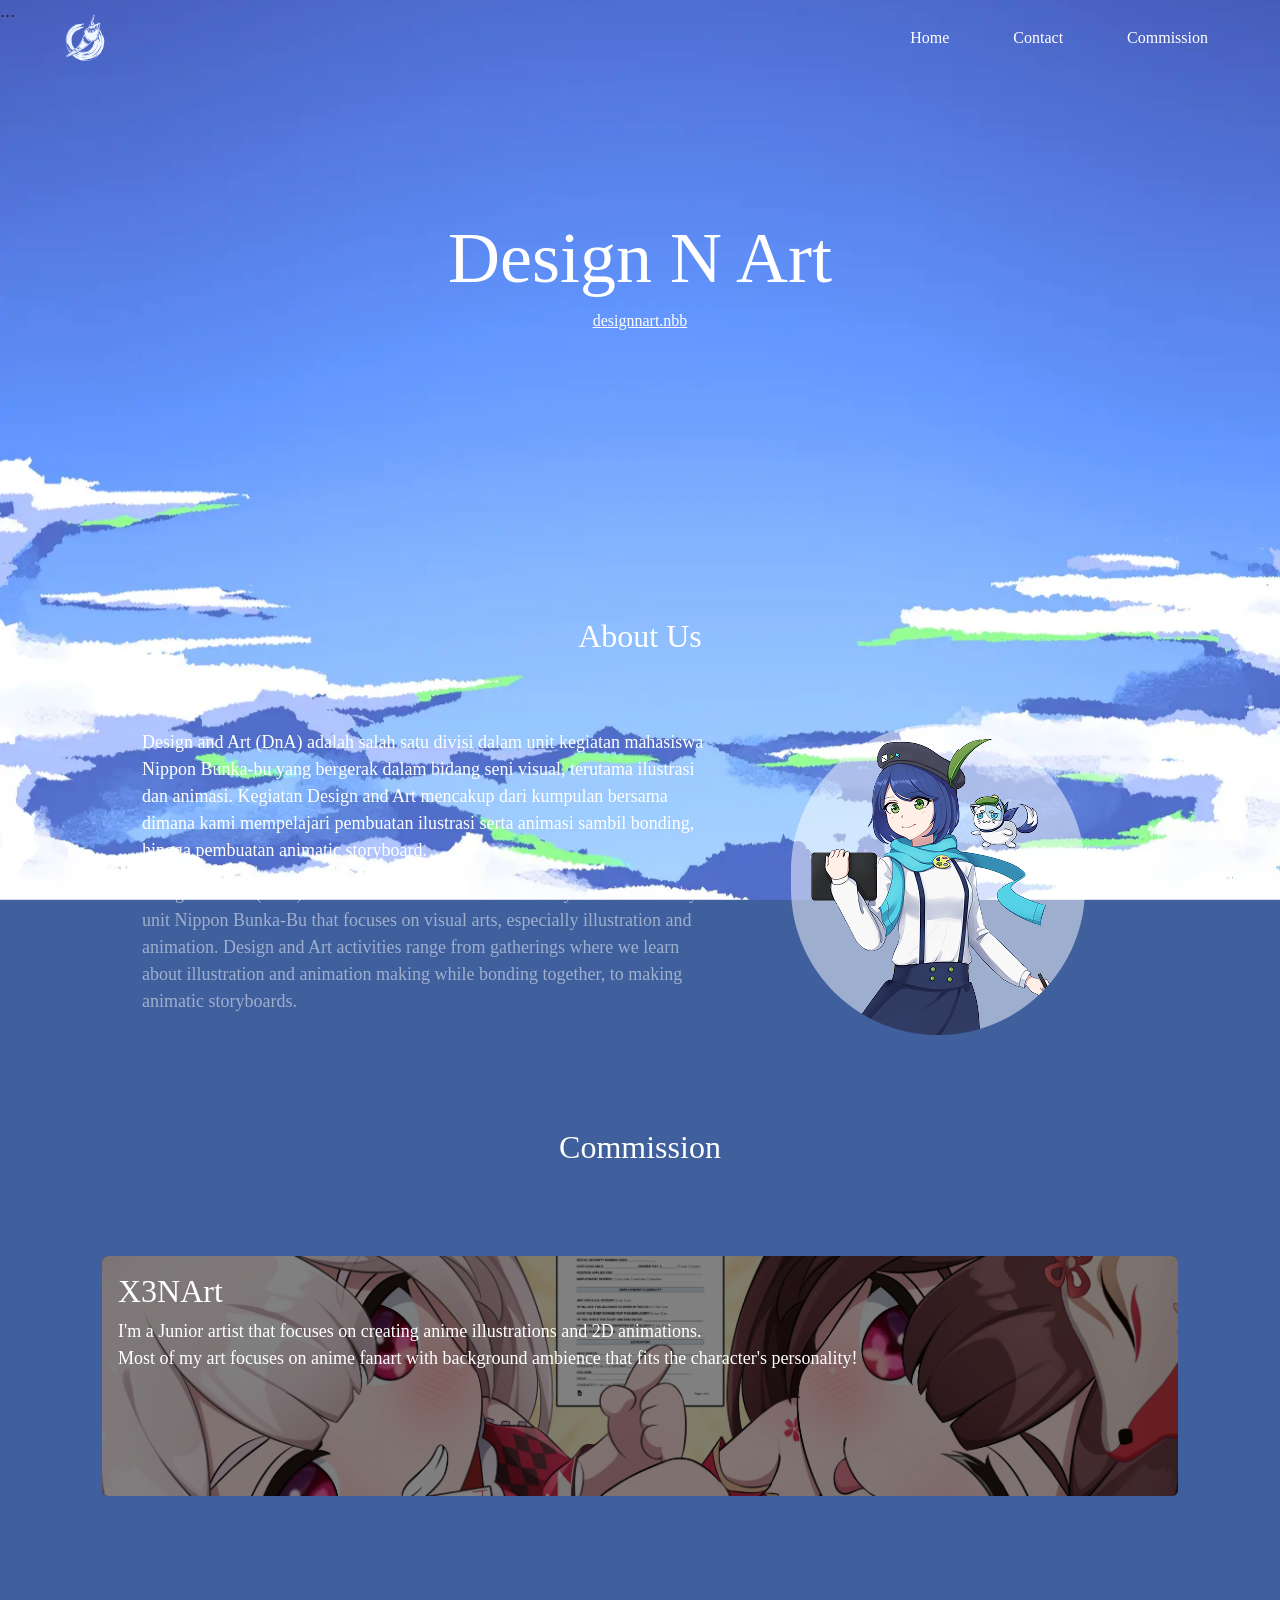
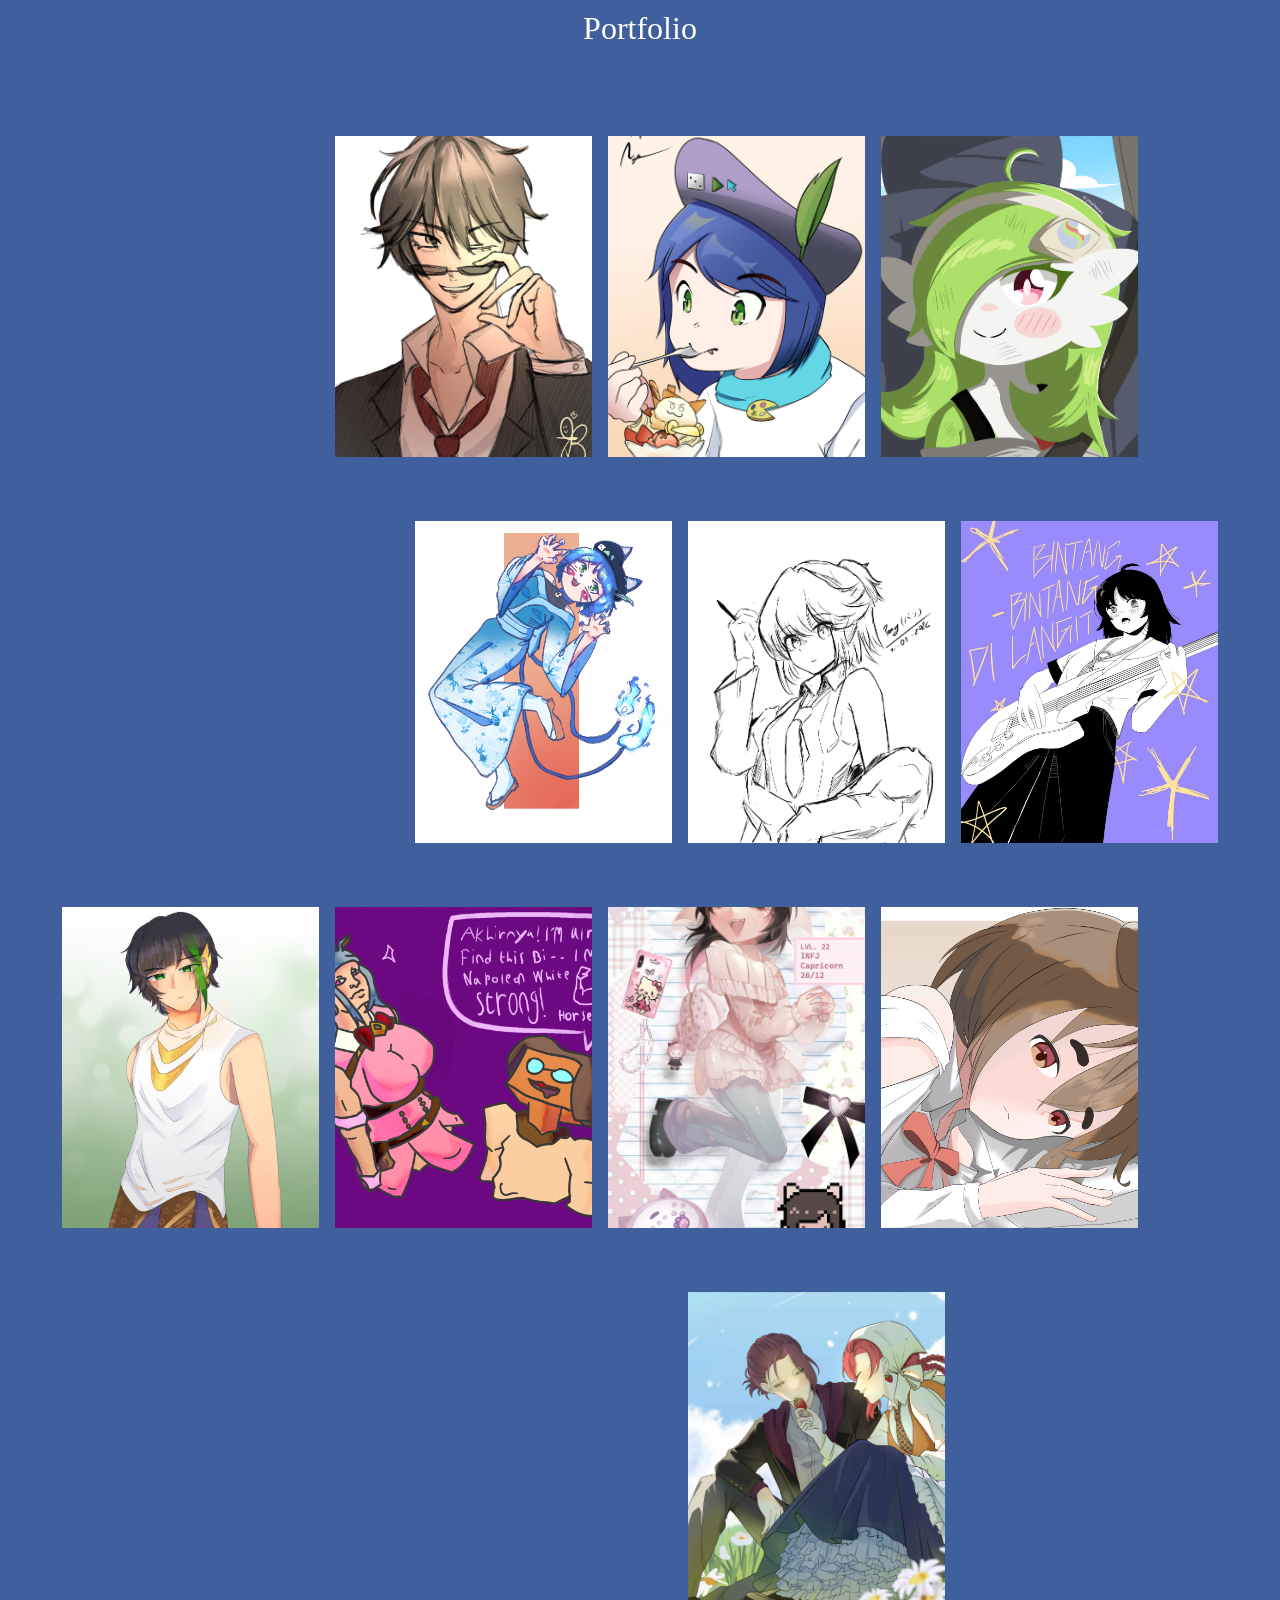
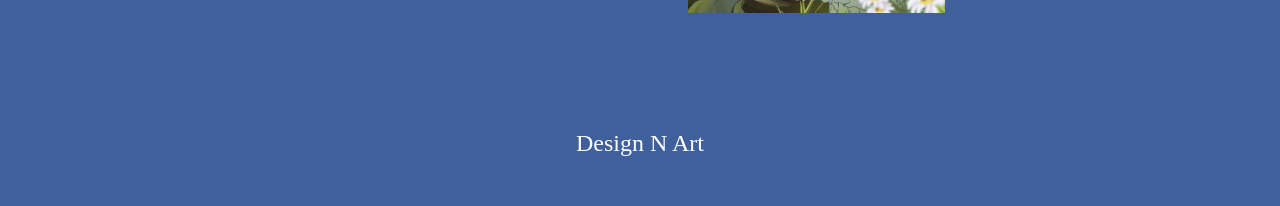
==== index.html @ 2a9bda36 "Update portfolio image from JPG to PNG format" ====
<!doctype html>
<html lang="en">
  <head>
    <meta charset="UTF-8" />
    <meta name="viewport" content="width=device-width, initial-scale=1.0" />
    <title>Design N Art | Home</title>

    <link rel="preconnect" href="https://fonts.googleapis.com" />
    <link rel="preconnect" href="https://fonts.gstatic.com" crossorigin />

    <link
      href="https://cdn.jsdelivr.net/npm/bootstrap@5.3.8/dist/css/bootstrap.min.css"
      rel="stylesheet"
      integrity="sha384-sRIl4kxILFvY47J16cr9ZwB07vP4J8+LH7qKQnuqkuIAvNWLzeN8tE5YBujZqJLB"
      crossorigin="anonymous"
    />

    <link rel="stylesheet" href="assets/css/style.css" />

    <link
      href="https://fonts.googleapis.com/css2?family=Schoolbell&display=swap"
      rel="stylesheet"
    />
  </head>

<body>
  <div class="bg-layer" aria-hidden="true">
    <div class="bg-dim"></div>
  </div>

  <div id="site-navbar"></div>
  ...

    <header class="page-hero page-hero-home">
      <h1 class="page-title-xl">Design N Art</h1>
      <a class="instagram-link" href="https://www.instagram.com/designnart.nbb/">designnart.nbb</a>
    </header>

    <main>
      
      <section class="container about-wrap my-5">
        <h2 class="section-title mb-4">About Us</h2>
        <div class="row align-items-center g-4 mx-1 mx-md-5">
          <div class="col-12 col-md-7 text-start body-text">
            <p class="text-white">
              Design and Art (DnA) adalah salah satu divisi dalam unit kegiatan
              mahasiswa Nippon Bunka-bu yang bergerak dalam bidang seni visual,
              terutama ilustrasi dan animasi. Kegiatan Design and Art mencakup
              dari kumpulan bersama dimana kami mempelajari pembuatan ilustrasi
              serta animasi sambil bonding, hingga pembuatan animatic storyboard.
            </p>
            <p class="text-white-50">
              Design and Art (DnA) is a division from Telkom University's student
              activity unit Nippon Bunka-Bu that focuses on visual arts,
              especially illustration and animation. Design and Art activities
              range from gatherings where we learn about illustration and
              animation making while bonding together, to making animatic
              storyboards.
            </p>
          </div>
          <div class="col-12 col-md-5 text-center">
            <img src="assets/images/eca_aboutus.png" class="img-fluid" alt="DnA Nippon Bunka-bu official illustration mascot" />
          </div>
        </div>
      </section>

      <section class="container my-5">
        <h2 class="section-title mb-4">Commission</h2>
          <main class="container card-stack">
            <a href="pages/commission1.html" class="text-decoration-none d-block w-100">
              <div class="card text-bg-dark border-0 overflow-hidden">
                <img
                  src="assets/images/X3Nart.webp"
                  class="card-img"
                  style="height: 240px; object-fit: cover; filter: brightness(50%);"
                  alt="Anime illustration portfolio header by X3NArt"
                />
                <div class="card-img-overlay">
                  <h2 class="card-title text-white">X3NArt</h2>
                  <p class="card-text text-white body-text max-w-text">
                    I'm a Junior artist that focuses on creating anime illustrations and 2D animations.<br />
                    Most of my art focuses on anime fanart with background ambience that fits the character's personality!
                  </p>
                </div>
              </div>
            </a>
          </main>
      </section>

      <section class="my-5">
        <h2 class="section-title mb-4">Portfolio</h2>

<!-- uncomment this if you want to add video portfolio -->
      <!-- <h3 class="text-center">Motion Comic</h3>
      <div class="col text-center">
        <video class="mb-4 portfolio-video" controls autoplay muted loop playsinline>
          <source src="/assets/images/video.mp4" type="video/mp4">
        </video>
      </div>

      <h3 class="text-center">Art Portfolio</h3> -->

        <div class="container text-center mb-4">
          <div class="row row-cols-2 row-cols-md-4 g-3 shift-left portfolio-row-pad">
            <div class="col"><div class="portfolio-img" style="--img1: url('/assets/images/drawing1.png'); --img2: url('/assets/images/clickhere.webp');"></div></div>
            <div class="col"><div class="portfolio-img" style="--img1: url('/assets/images/drawing2.png'); --img2: url('/assets/images/clickhere.webp');"></div></div>
            <div class="col"><div class="portfolio-img" style="--img1: url('/assets/images/drawing3.png'); --img2: url('/assets/images/clickhere.webp');"></div></div>
            <div class="col"><div class="portfolio-img" style="--img1: url('/assets/images/drawing4.png'); --img2: url('/assets/images/clickhere.webp');"></div></div>
          </div>
        </div>

        <div class="container text-center mb-4">
          <div class="row row-cols-2 row-cols-md-4 g-3 shift-right portfolio-row-pad">
            <div class="col"><div class="portfolio-img" style="--img1: url('/assets/images/drawing5.png'); --img2: url('/assets/images/clickhere.webp');"></div></div>
            <div class="col"><div class="portfolio-img" style="--img1: url('/assets/images/drawing6.png'); --img2: url('/assets/images/clickhere.webp');"></div></div>
            <div class="col"><div class="portfolio-img" style="--img1: url('/assets/images/drawing7.png'); --img2: url('/assets/images/clickhere.webp');"></div></div>
            <div class="col"><div class="portfolio-img" style="--img1: url('/assets/images/drawing8.jpg'); --img2: url('/assets/images/clickhere.webp');"></div></div>
          </div>
        </div>

        <div class="container text-center mb-4">
          <div class="row row-cols-2 row-cols-md-4 g-3 shift-left portfolio-row-pad">
            <div class="col"><div class="portfolio-img" style="--img1: url('/assets/images/drawing9.jpg'); --img2: url('/assets/images/clickhere.webp');"></div></div>
            <div class="col"><div class="portfolio-img" style="--img1: url('/assets/images/drawing10.png'); --img2: url('/assets/images/clickhere.webp');"></div></div>
            <div class="col"><div class="portfolio-img" style="--img1: url('/assets/images/drawing11.png'); --img2: url('/assets/images/clickhere.webp');"></div></div>
            <div class="col"><div class="portfolio-img" style="--img1: url('/assets/images/drawing12.png'); --img2: url('/assets/images/clickhere.webp');"></div></div>
          </div>
        </div>

        <div class="container text-center mb-4">
          <div class="row row-cols-2 row-cols-md-4 g-3 shift-right portfolio-row-pad">
            <div class="col"><div class="portfolio-img" style="--img1: url('/assets/images/drawing13.png'); --img2: url('/assets/images/clickhere.webp');"></div></div>
            <div class="col"><div class="portfolio-img" style="--img1: url('/assets/images/drawing14.png'); --img2: url('/assets/images/clickhere.webp');"></div></div>
            <div class="col"><div class="portfolio-img" style="--img1: url('/assets/images/drawing15.jpg'); --img2: url('/assets/images/clickhere.webp');"></div></div>
            <div class="col"><div class="portfolio-img" style="--img1: url('/assets/images/drawing16.png'); --img2: url('/assets/images/clickhere.webp');"></div></div>
          </div>
        </div>
      </section>

<!-- uncomment this if you want to add more portfolio images -->
        <!-- <div class="container text-center mb-4">
          <div class="row row-cols-2 row-cols-md-4 g-3 shift-left portfolio-row-pad">
            <div class="col"><div class="portfolio-img" style="--img1: url('/assets/images/drawing17.png'); --img2: url('/assets/images/clickhere.webp');"></div></div>
            <div class="col"><div class="portfolio-img" style="--img1: url('/assets/images/drawing18.png'); --img2: url('/assets/images/clickhere.webp');"></div></div>
            <div class="col"><div class="portfolio-img" style="--img1: url('/assets/images/drawing19.png'); --img2: url('/assets/images/clickhere.webp');"></div></div>
            <div class="col"><div class="portfolio-img" style="--img1: url('/assets/images/drawing20.png'); --img2: url('/assets/images/clickhere.webp');"></div></div>
          </div>
        </div> -->
      
    </main>

    <footer class="py-5">
      <h4 class="text-center m-0">Design N Art</h4>
    </footer>

    <div id="lightbox" class="lightbox" role="dialog" aria-hidden="true">
      <img id="lightbox-img" src="" alt="Enlarged gallery active snapshot view" />
    </div>

    <script
      src="https://cdn.jsdelivr.net/npm/bootstrap@5.3.8/dist/js/bootstrap.bundle.min.js"
      integrity="sha384-FKyoEForCGlyvwx9Hj09JcYn3nv7wiPVlz7YYwJrWVcXK/BmnVDxM+D2scQbITxI"
      crossorigin="anonymous"
    ></script>
    <script src="assets/js/navbar.js"></script>
    <script>
      renderNavbar("home");
    </script>
  </body>
</html>
---- assets/css/style.css ----
/* ==========================================================================
   1. VARIABLES & RESET
   ========================================================================== */
:root {
  --text-color: #ffffff;
  --bg-fallback: #3f5f9d;
  --content-max-width: 1200px;
}

* {
  box-sizing: border-box; /* Standard best practice */
  font-family: "Schoolbell", cursive;
  font-weight: 400;
  font-style: normal;
  color: var(--text-color);
}

html,
body {
  margin: 0;
  min-height: 100%;
  background-color: var(--bg-fallback);
}

html {
  overflow-y: scroll;
}

/* Hide scrollbar for Chrome, Safari and Opera */
body::-webkit-scrollbar {
  display: none;
}

/* ==========================================================================
   2. GLOBAL ANIMATIONS & LAYERS
   ========================================================================== */
body {
  opacity: 0;
  animation: fadeIn 1s forwards;
}

@keyframes fadeIn {
  to {
    opacity: 1;
  }
}

.bg-layer {
  position: fixed;
  inset: 0;
  z-index: -2;
  background-image: url("../images/bg.webp");
  background-size: cover;
  background-position: center;
  background-repeat: no-repeat;
  pointer-events: none;
}

.bg-dim {
  position: absolute;
  inset: 0;
  background: #000000;
  opacity: 0;
  animation: dim linear;
  animation-timeline: scroll();
  animation-range: 0 400px;
  animation-fill-mode: both;
}

@keyframes dim {
  from {
    opacity: 0;
  }
  to {
    opacity: 0.4;
  }
}

/* ==========================================================================
   3. NAVIGATION & LAYOUT
   ========================================================================== */
.site-nav-inner {
  max-width: var(--content-max-width);
  margin: 0 auto; /* Fixed: Removed 'px' syntax error */
  padding: 0 24px;
}

.site-logo {
  height: 50px;
  margin-right: 20px;
}

.instagram-link {
  color: #ffffff;
}

/* ==========================================================================
   4. HERO & SECTIONS
   ========================================================================== */
.page-hero {
  display: flex;
  flex-direction: column;
  justify-content: center;
  align-items: center;
}

.page-hero-home {
  height: 500px;
}

.page-hero-md {
  height: 260px;
}

.page-title-xl {
  font-size: 72px;
}

.page-title-lg {
  font-size: 48px;
}

.section-title {
  display: flex;
  justify-content: center;
  align-items: center;
  color: #ffffff;
  padding: 45px;
}

.section-space-lg {
  margin-top: 5rem;
}

.body-text {
  font-size: 18px;
}

.commission-carousel {
  width: 90%;
  margin: auto;
  padding: 36px;
}

/* ==========================================================================
   5. PORTFOLIO & CARDS
   ========================================================================== */
.portfolio-row-pad {
  padding: 20px;
}

.card-stack {
  display: flex;
  flex-direction: column;
  justify-content: center;
  align-items: center;
  padding: 20px;
}

.shift-left {
  transform: translateX(-40px);
}

.shift-right {
  transform: translateX(40px);
}

.portfolio-img {
  position: relative;
  width: 100%;
  aspect-ratio: 4 / 5;
  overflow: hidden;
  cursor: zoom-in;
  background-image: var(--img1);
  background-size: cover;
  background-position: center;
}

.portfolio-img::after {
  content: "";
  position: absolute;
  inset: 0;
  opacity: 0;
  transition: opacity 0.3s ease;
  background-image: var(--img2);
  background-size: cover;
  background-position: center;
}

.portfolio-img:hover::after {
  opacity: 1;
}

.thumb-wrapper {
  display: flex;
  justify-content: center;
  align-items: center;
  width: 100%;
  height: 150px;
  overflow: hidden;
}

.thumb-img {
  width: 100%;
  height: 100%;
  object-fit: cover;
}

/* ==========================================================================
   6. DETAIL PAGE & LIGHTBOX
   ========================================================================== */
.detail-page {
  padding-top: 130px;
}

.detail-main-row {
  padding-bottom: 20px;
}

.detail-title {
  font-size: 72px;
}

.detail-price {
  padding-bottom: 32px;
}

.lightbox {
  display: none;
  position: fixed;
  inset: 0;
  z-index: 9999;
  justify-content: center;
  align-items: center;
  padding: 20px;
  cursor: zoom-out;
  background: rgba(0, 0, 0, 0.85);
}

.lightbox.active {
  display: flex;
}

.lightbox img {
  max-width: 95vw;
  max-height: 95vh;
  object-fit: contain;
  box-shadow: 0 10px 40px rgba(0, 0, 0, 0.5);
}

/* ==========================================================================
   7. RESPONSIVE MEDIA QUERIES
   ========================================================================== */
@media (max-width: 991.98px) {
  .page-title-xl {
    font-size: 56px;
  }

  .detail-title {
    font-size: 52px;
  }

  .shift-left,
  .shift-right {
    transform: none;
  }
}

.portfolio-video {
  display: block;
  margin: 0 auto;
  width: 100%;
  max-width: 1080px; /* sesuaikan */
  border-radius: 10px;
}

.h3{
  padding: 0;
  margin: 0;
}
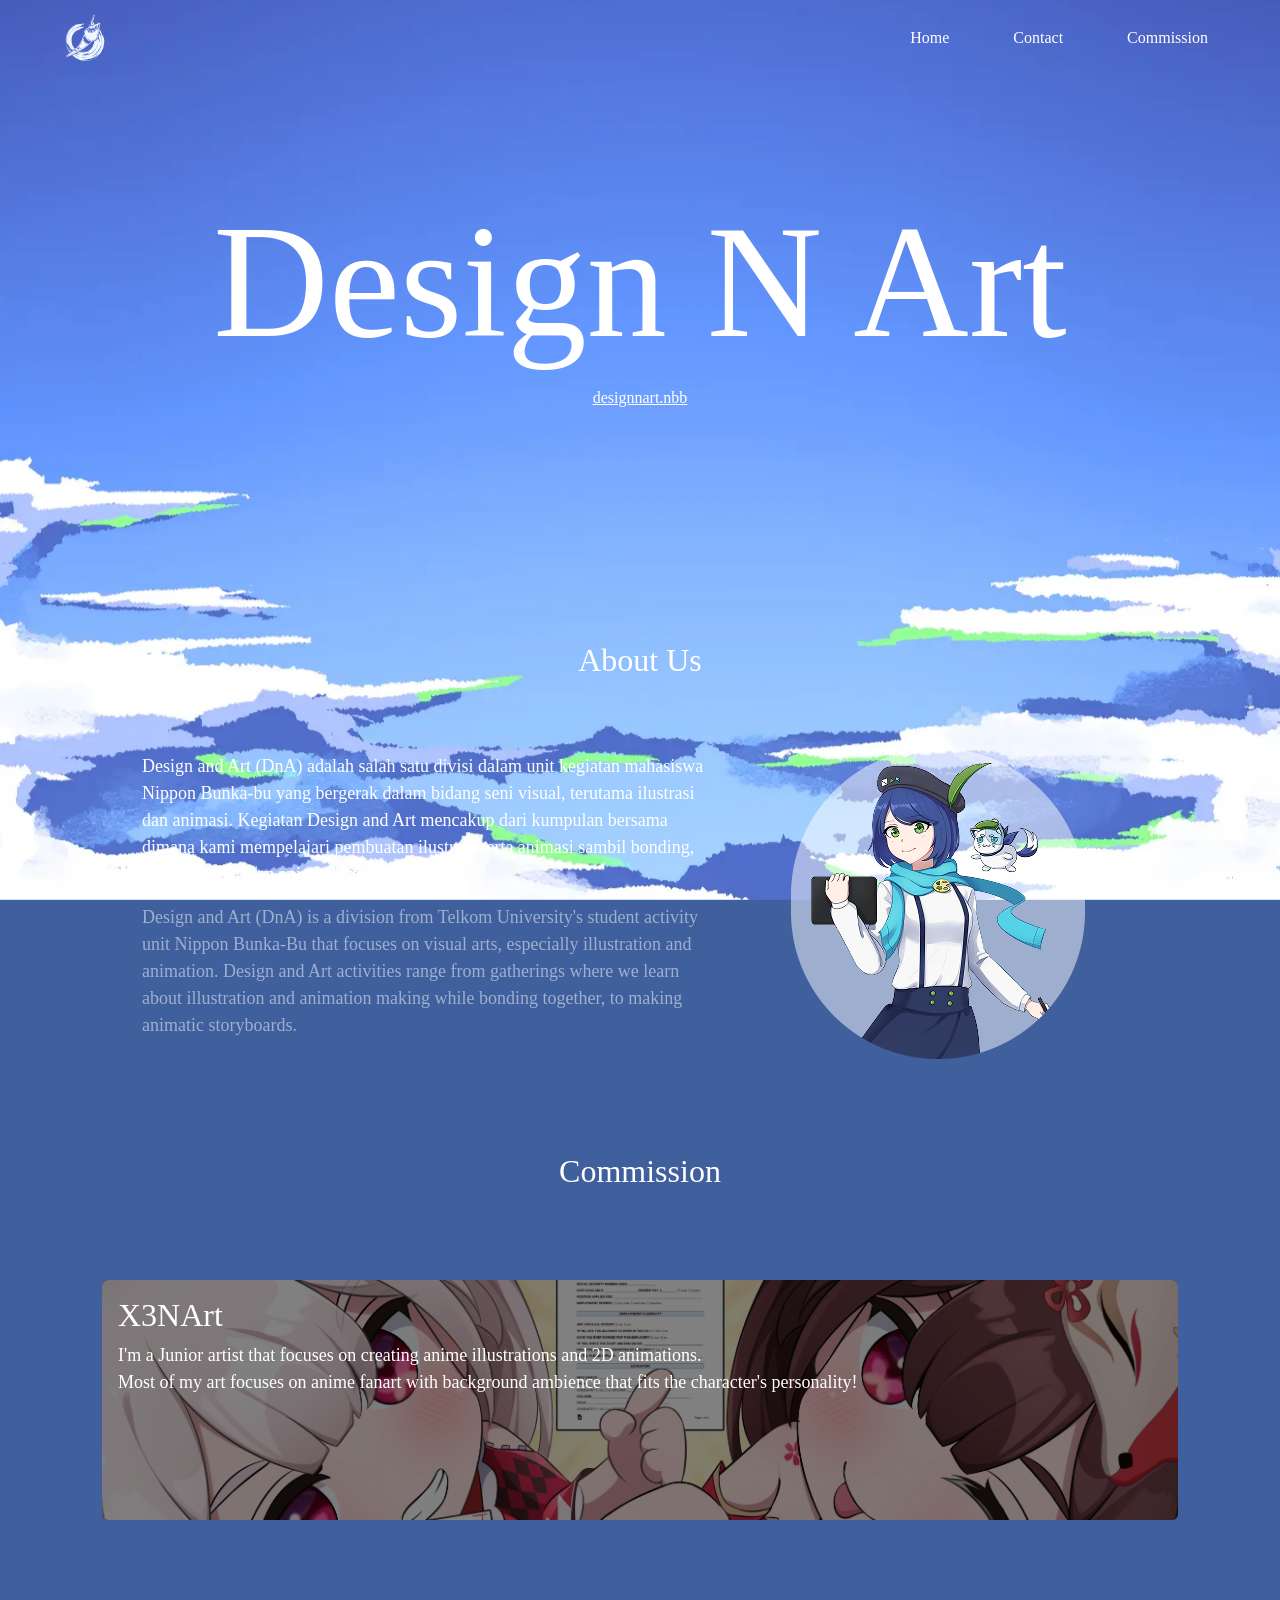
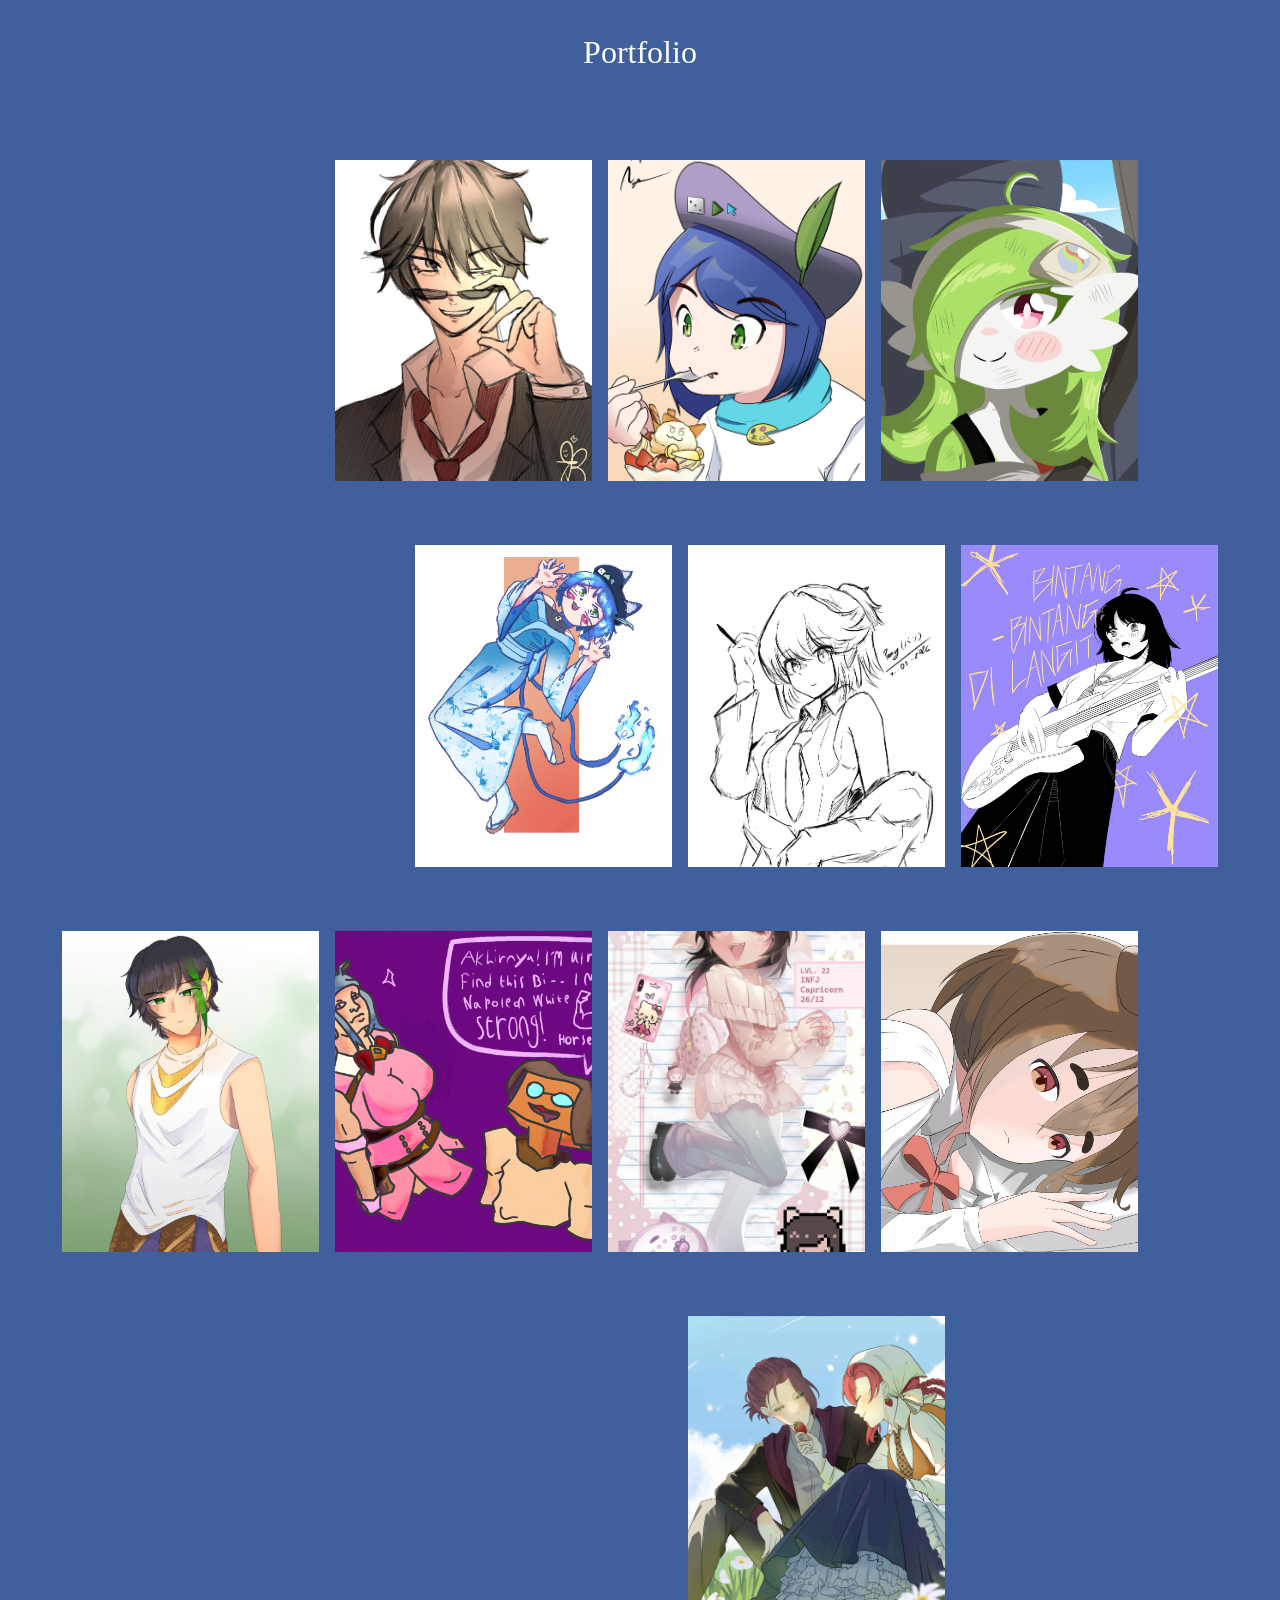
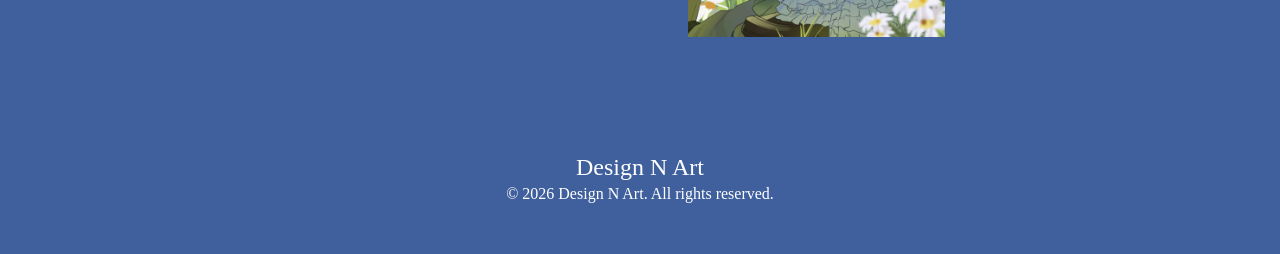
==== commit 2335853a: "update UI" ====
--- a/index.html
+++ b/index.html
@@ -28,11 +28,11 @@
     <div class="bg-dim"></div>
   </div>
 
+
+<br><br>
   <div id="site-navbar"></div>
-  ...
-
     <header class="page-hero page-hero-home">
-      <h1 class="page-title-xl">Design N Art</h1>
+      <h1 class="page-title-xl" style="font-size: 10rem;">Design N Art</h1>
       <a class="instagram-link" href="https://www.instagram.com/designnart.nbb/">designnart.nbb</a>
     </header>
 
@@ -140,7 +140,7 @@
 <!-- uncomment this if you want to add more portfolio images -->
         <!-- <div class="container text-center mb-4">
           <div class="row row-cols-2 row-cols-md-4 g-3 shift-left portfolio-row-pad">
-            <div class="col"><div class="portfolio-img" style="--img1: url('/assets/images/drawing17.png'); --img2: url('/assets/images/clickhere.webp');"></div></div>
+            <div class="col"><div class="portfolio-img" style="--img1: url('/assets/images/drawing17.jpg'); --img2: url('/assets/images/clickhere.webp');"></div></div>
             <div class="col"><div class="portfolio-img" style="--img1: url('/assets/images/drawing18.png'); --img2: url('/assets/images/clickhere.webp');"></div></div>
             <div class="col"><div class="portfolio-img" style="--img1: url('/assets/images/drawing19.png'); --img2: url('/assets/images/clickhere.webp');"></div></div>
             <div class="col"><div class="portfolio-img" style="--img1: url('/assets/images/drawing20.png'); --img2: url('/assets/images/clickhere.webp');"></div></div>
@@ -151,6 +151,7 @@
 
     <footer class="py-5">
       <h4 class="text-center m-0">Design N Art</h4>
+      <p class="text-center m-0" >© 2026 Design N Art. All rights reserved.</p>
     </footer>
 
     <div id="lightbox" class="lightbox" role="dialog" aria-hidden="true">
@@ -167,4 +168,4 @@
       renderNavbar("home");
     </script>
   </body>
-</html>
+</html>
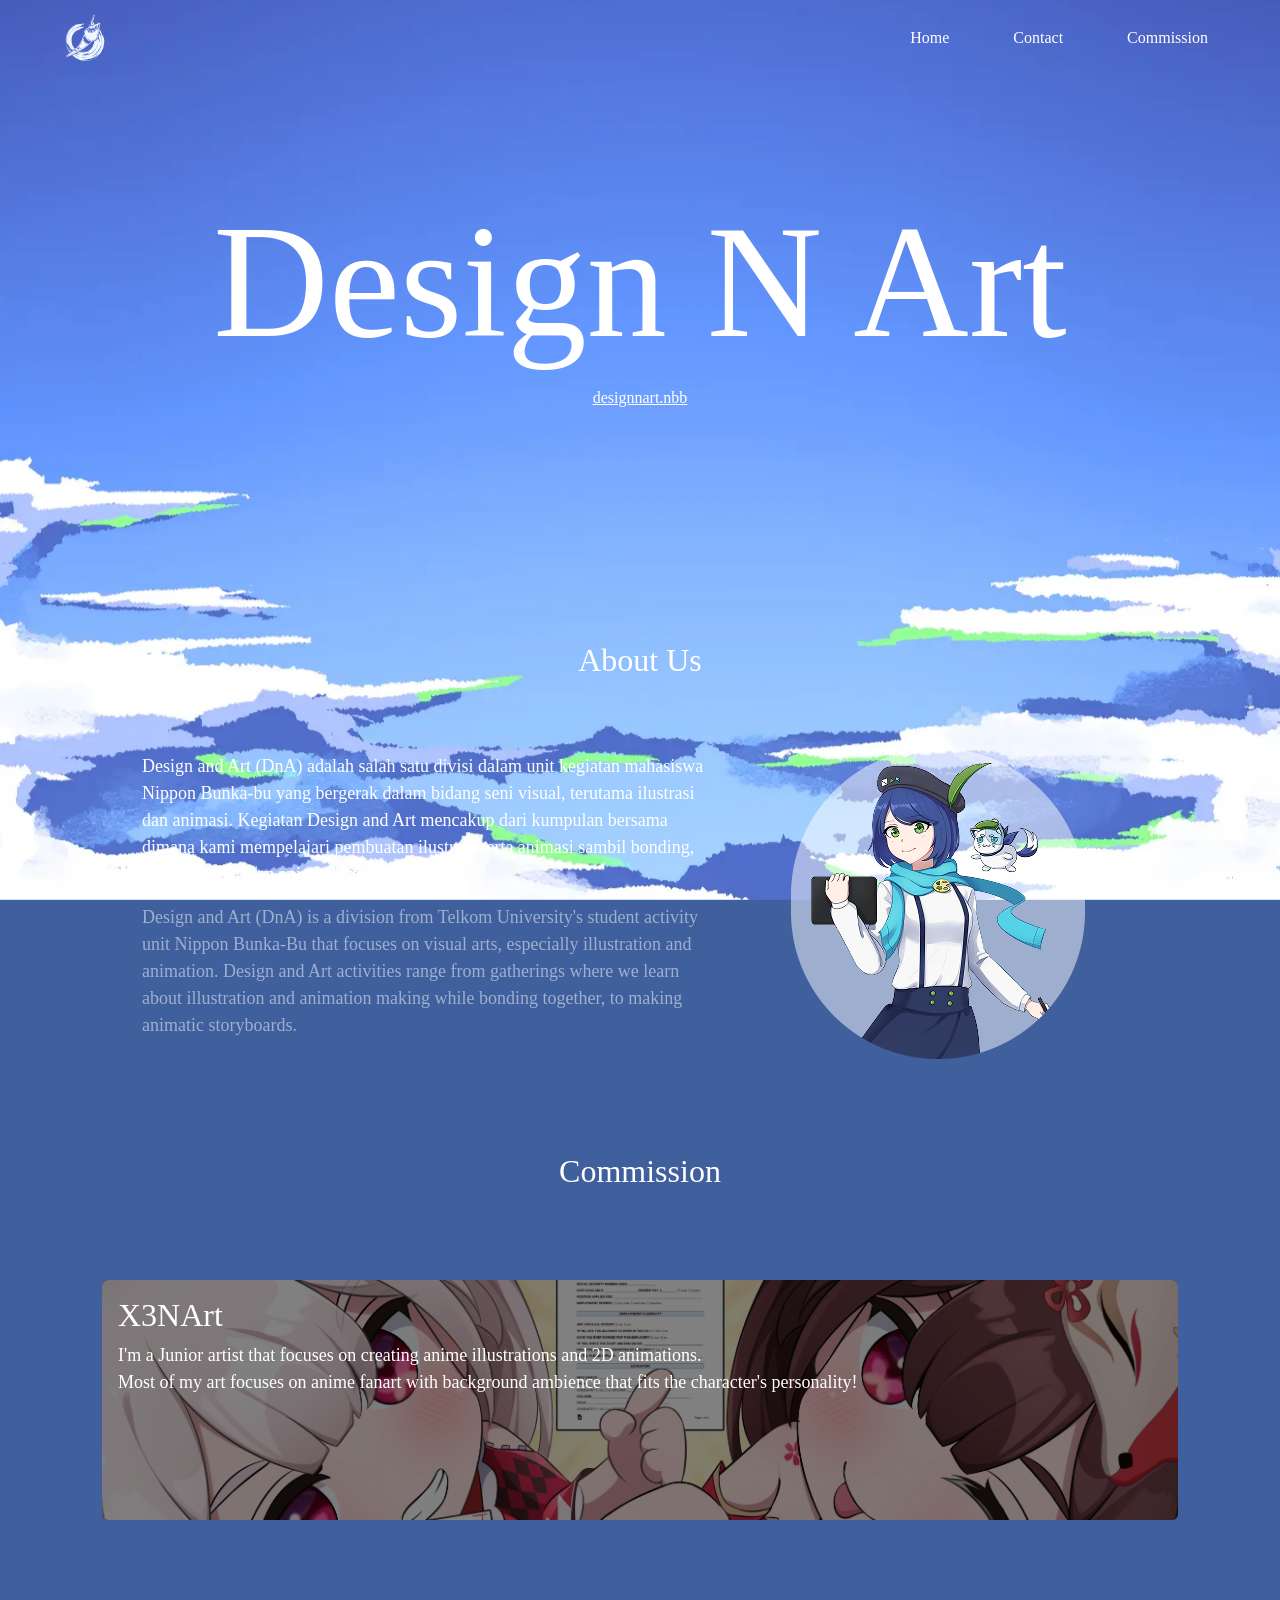
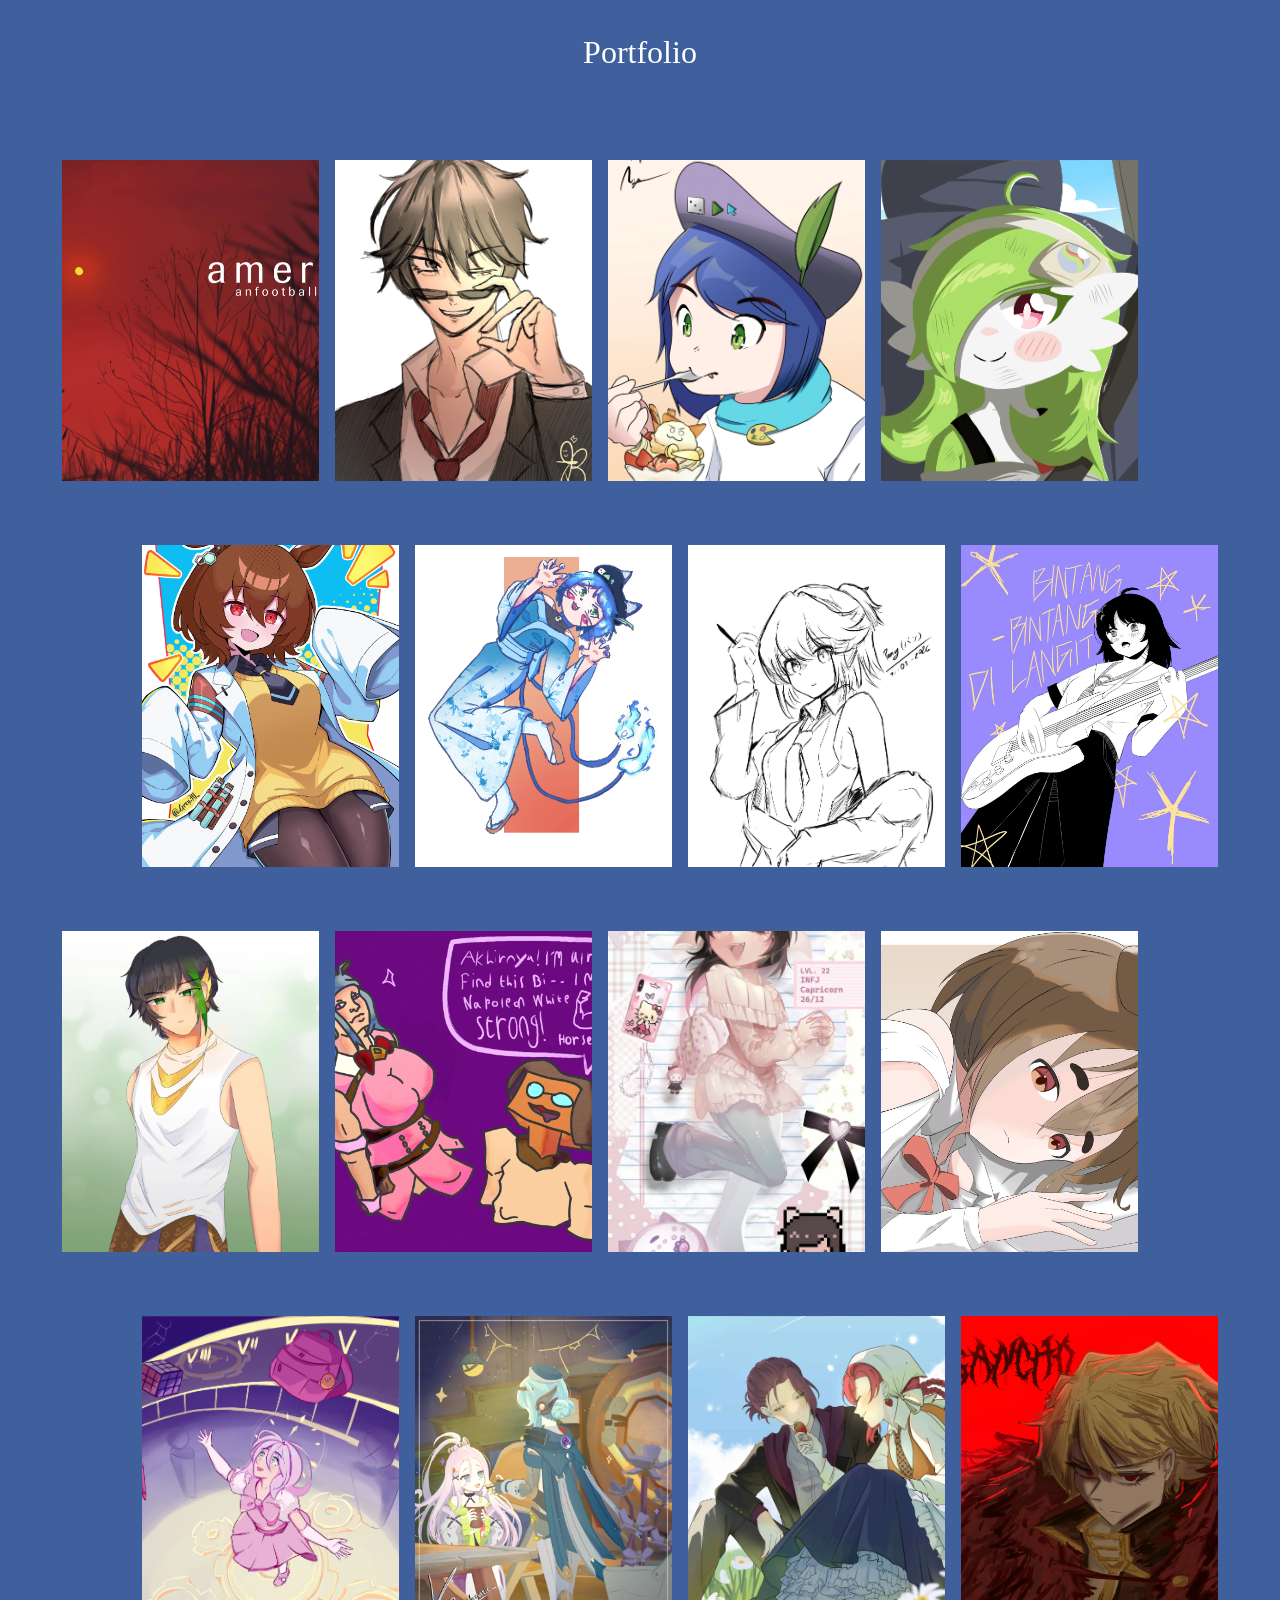
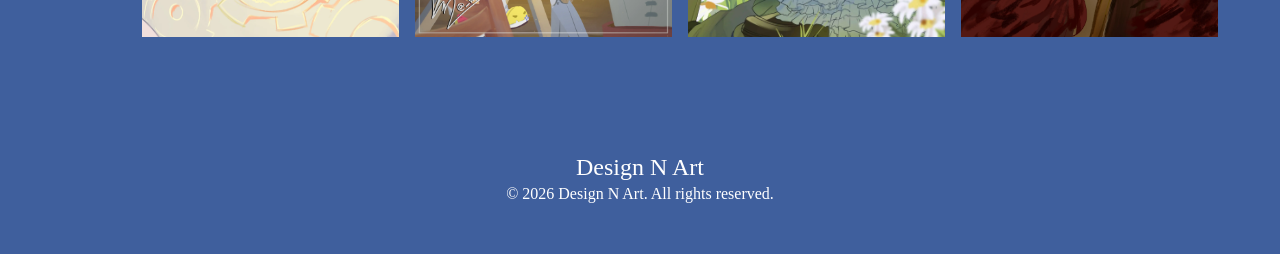
==== commit a8276d45: "switch image format for opmitization" ====
--- a/index.html
+++ b/index.html
@@ -102,37 +102,37 @@
 
         <div class="container text-center mb-4">
           <div class="row row-cols-2 row-cols-md-4 g-3 shift-left portfolio-row-pad">
-            <div class="col"><div class="portfolio-img" style="--img1: url('/assets/images/drawing1.png'); --img2: url('/assets/images/clickhere.webp');"></div></div>
-            <div class="col"><div class="portfolio-img" style="--img1: url('/assets/images/drawing2.png'); --img2: url('/assets/images/clickhere.webp');"></div></div>
-            <div class="col"><div class="portfolio-img" style="--img1: url('/assets/images/drawing3.png'); --img2: url('/assets/images/clickhere.webp');"></div></div>
-            <div class="col"><div class="portfolio-img" style="--img1: url('/assets/images/drawing4.png'); --img2: url('/assets/images/clickhere.webp');"></div></div>
+            <div class="col"><div class="portfolio-img" style="--img1: url('/assets/images/drawing1.webp'); --img2: url('/assets/images/clickhere.webp');"></div></div>
+            <div class="col"><div class="portfolio-img" style="--img1: url('/assets/images/drawing2.webp'); --img2: url('/assets/images/clickhere.webp');"></div></div>
+            <div class="col"><div class="portfolio-img" style="--img1: url('/assets/images/drawing3.webp'); --img2: url('/assets/images/clickhere.webp');"></div></div>
+            <div class="col"><div class="portfolio-img" style="--img1: url('/assets/images/drawing4.webp'); --img2: url('/assets/images/clickhere.webp');"></div></div>
           </div>
         </div>
 
         <div class="container text-center mb-4">
           <div class="row row-cols-2 row-cols-md-4 g-3 shift-right portfolio-row-pad">
-            <div class="col"><div class="portfolio-img" style="--img1: url('/assets/images/drawing5.png'); --img2: url('/assets/images/clickhere.webp');"></div></div>
-            <div class="col"><div class="portfolio-img" style="--img1: url('/assets/images/drawing6.png'); --img2: url('/assets/images/clickhere.webp');"></div></div>
-            <div class="col"><div class="portfolio-img" style="--img1: url('/assets/images/drawing7.png'); --img2: url('/assets/images/clickhere.webp');"></div></div>
-            <div class="col"><div class="portfolio-img" style="--img1: url('/assets/images/drawing8.jpg'); --img2: url('/assets/images/clickhere.webp');"></div></div>
+            <div class="col"><div class="portfolio-img" style="--img1: url('/assets/images/drawing5.webp'); --img2: url('/assets/images/clickhere.webp');"></div></div>
+            <div class="col"><div class="portfolio-img" style="--img1: url('/assets/images/drawing6.webp'); --img2: url('/assets/images/clickhere.webp');"></div></div>
+            <div class="col"><div class="portfolio-img" style="--img1: url('/assets/images/drawing7.webp'); --img2: url('/assets/images/clickhere.webp');"></div></div>
+            <div class="col"><div class="portfolio-img" style="--img1: url('/assets/images/drawing8.webp'); --img2: url('/assets/images/clickhere.webp');"></div></div>
           </div>
         </div>
 
         <div class="container text-center mb-4">
           <div class="row row-cols-2 row-cols-md-4 g-3 shift-left portfolio-row-pad">
-            <div class="col"><div class="portfolio-img" style="--img1: url('/assets/images/drawing9.jpg'); --img2: url('/assets/images/clickhere.webp');"></div></div>
-            <div class="col"><div class="portfolio-img" style="--img1: url('/assets/images/drawing10.png'); --img2: url('/assets/images/clickhere.webp');"></div></div>
-            <div class="col"><div class="portfolio-img" style="--img1: url('/assets/images/drawing11.png'); --img2: url('/assets/images/clickhere.webp');"></div></div>
-            <div class="col"><div class="portfolio-img" style="--img1: url('/assets/images/drawing12.png'); --img2: url('/assets/images/clickhere.webp');"></div></div>
+            <div class="col"><div class="portfolio-img" style="--img1: url('/assets/images/drawing9.webp'); --img2: url('/assets/images/clickhere.webp');"></div></div>
+            <div class="col"><div class="portfolio-img" style="--img1: url('/assets/images/drawing10.webp'); --img2: url('/assets/images/clickhere.webp');"></div></div>
+            <div class="col"><div class="portfolio-img" style="--img1: url('/assets/images/drawing11.webp'); --img2: url('/assets/images/clickhere.webp');"></div></div>
+            <div class="col"><div class="portfolio-img" style="--img1: url('/assets/images/drawing12.webp'); --img2: url('/assets/images/clickhere.webp');"></div></div>
           </div>
         </div>
 
         <div class="container text-center mb-4">
           <div class="row row-cols-2 row-cols-md-4 g-3 shift-right portfolio-row-pad">
-            <div class="col"><div class="portfolio-img" style="--img1: url('/assets/images/drawing13.png'); --img2: url('/assets/images/clickhere.webp');"></div></div>
-            <div class="col"><div class="portfolio-img" style="--img1: url('/assets/images/drawing14.png'); --img2: url('/assets/images/clickhere.webp');"></div></div>
-            <div class="col"><div class="portfolio-img" style="--img1: url('/assets/images/drawing15.jpg'); --img2: url('/assets/images/clickhere.webp');"></div></div>
-            <div class="col"><div class="portfolio-img" style="--img1: url('/assets/images/drawing16.png'); --img2: url('/assets/images/clickhere.webp');"></div></div>
+            <div class="col"><div class="portfolio-img" style="--img1: url('/assets/images/drawing13.webp'); --img2: url('/assets/images/clickhere.webp');"></div></div>
+            <div class="col"><div class="portfolio-img" style="--img1: url('/assets/images/drawing14.webp'); --img2: url('/assets/images/clickhere.webp');"></div></div>
+            <div class="col"><div class="portfolio-img" style="--img1: url('/assets/images/drawing15.webp'); --img2: url('/assets/images/clickhere.webp');"></div></div>
+            <div class="col"><div class="portfolio-img" style="--img1: url('/assets/images/drawing16.webp'); --img2: url('/assets/images/clickhere.webp');"></div></div>
           </div>
         </div>
       </section>
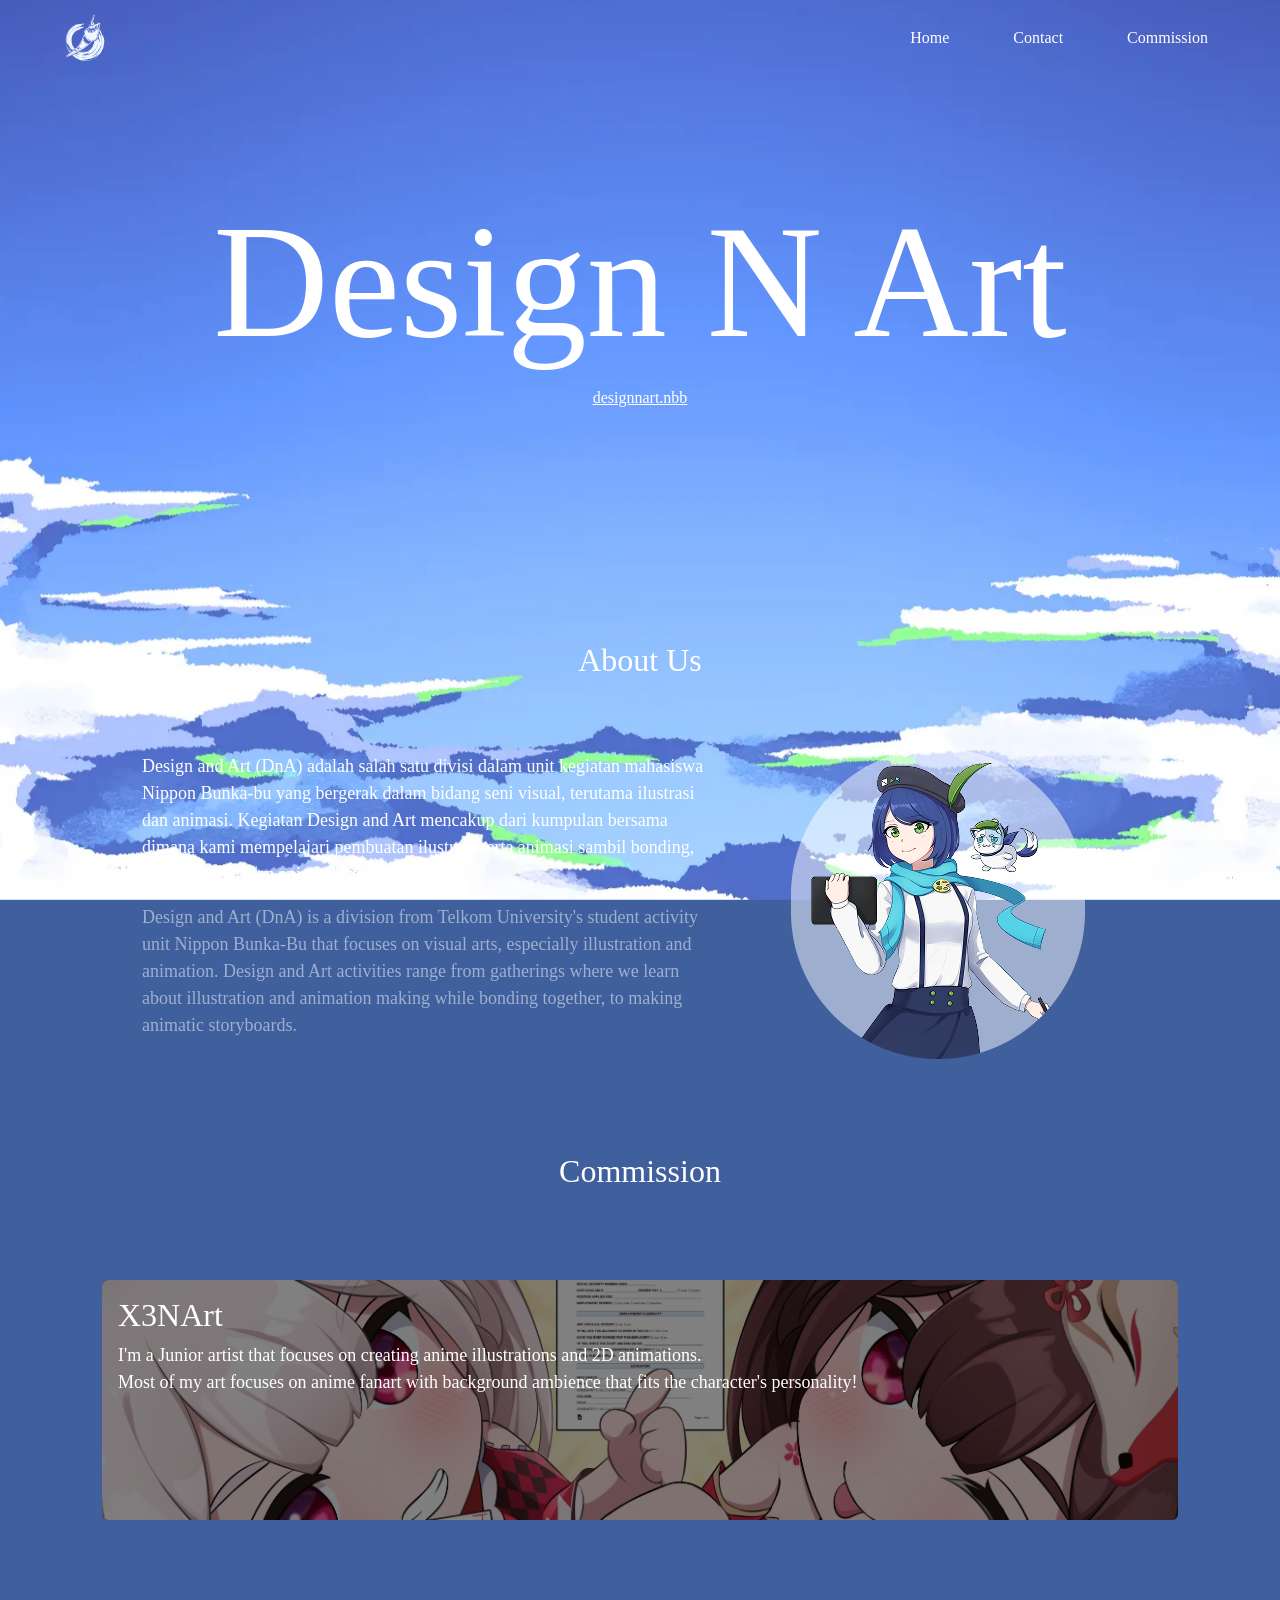
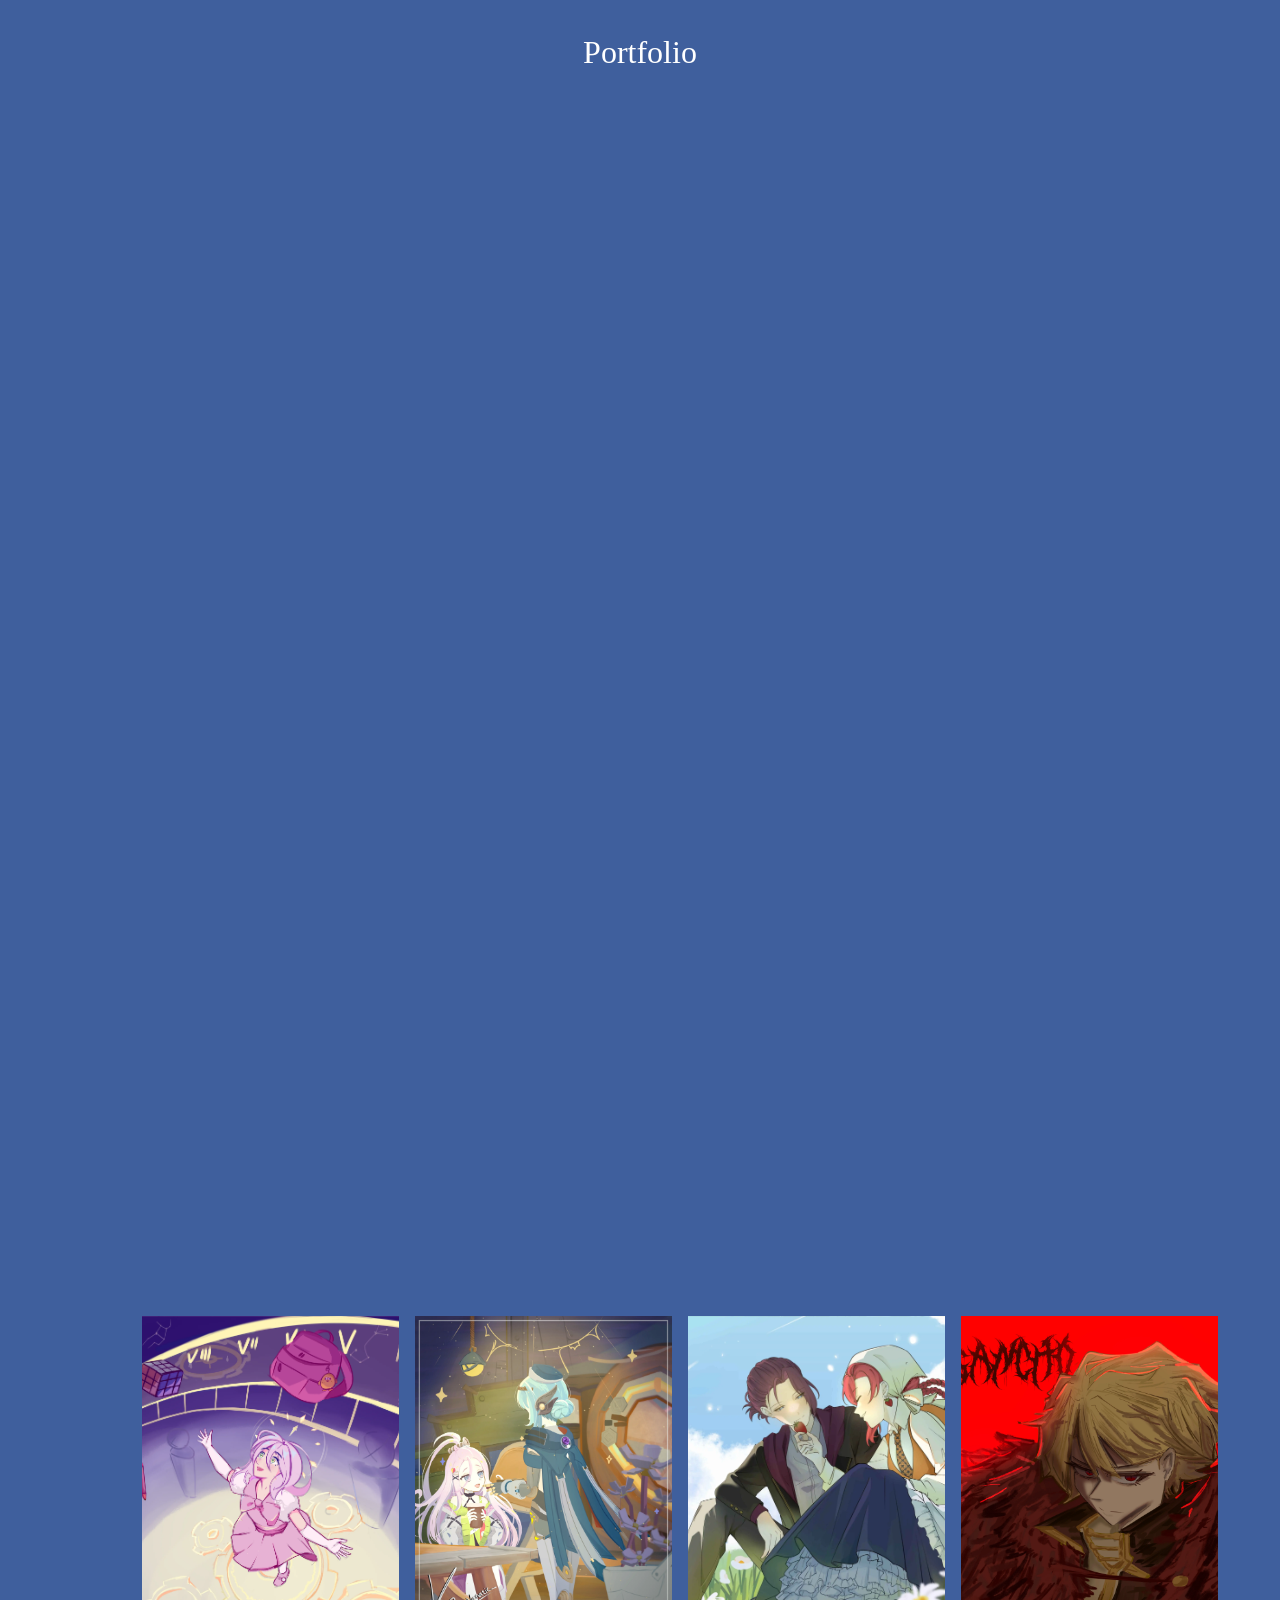
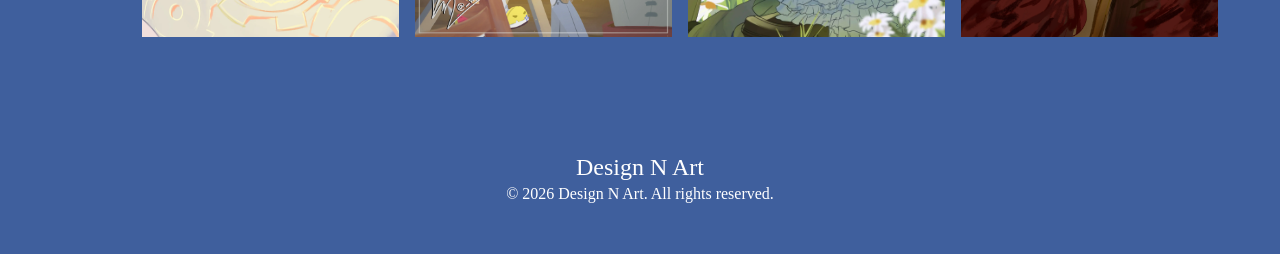
==== commit d3a0aa9d: "bug fix" ====
--- a/index.html
+++ b/index.html
@@ -102,28 +102,28 @@
 
         <div class="container text-center mb-4">
           <div class="row row-cols-2 row-cols-md-4 g-3 shift-left portfolio-row-pad">
-            <div class="col"><div class="portfolio-img" style="--img1: url('/assets/images/drawing1.webp'); --img2: url('/assets/images/clickhere.webp');"></div></div>
-            <div class="col"><div class="portfolio-img" style="--img1: url('/assets/images/drawing2.webp'); --img2: url('/assets/images/clickhere.webp');"></div></div>
-            <div class="col"><div class="portfolio-img" style="--img1: url('/assets/images/drawing3.webp'); --img2: url('/assets/images/clickhere.webp');"></div></div>
-            <div class="col"><div class="portfolio-img" style="--img1: url('/assets/images/drawing4.webp'); --img2: url('/assets/images/clickhere.webp');"></div></div>
+            <div class="col"><div class="portfolio-img" style="--img1: url('assets/images/drawing1.webp'); --img2: url('assets/images/clickhere.webp');"></div></div>
+            <div class="col"><div class="portfolio-img" style="--img1: url('assets/images/drawing2.webp'); --img2: url('assets/images/clickhere.webp');"></div></div>
+            <div class="col"><div class="portfolio-img" style="--img1: url('assets/images/drawing3.webp'); --img2: url('assets/images/clickhere.webp');"></div></div>
+            <div class="col"><div class="portfolio-img" style="--img1: url('assets/images/drawing4.webp'); --img2: url('assets/images/clickhere.webp');"></div></div>
           </div>
         </div>
 
         <div class="container text-center mb-4">
           <div class="row row-cols-2 row-cols-md-4 g-3 shift-right portfolio-row-pad">
-            <div class="col"><div class="portfolio-img" style="--img1: url('/assets/images/drawing5.webp'); --img2: url('/assets/images/clickhere.webp');"></div></div>
-            <div class="col"><div class="portfolio-img" style="--img1: url('/assets/images/drawing6.webp'); --img2: url('/assets/images/clickhere.webp');"></div></div>
-            <div class="col"><div class="portfolio-img" style="--img1: url('/assets/images/drawing7.webp'); --img2: url('/assets/images/clickhere.webp');"></div></div>
-            <div class="col"><div class="portfolio-img" style="--img1: url('/assets/images/drawing8.webp'); --img2: url('/assets/images/clickhere.webp');"></div></div>
+            <div class="col"><div class="portfolio-img" style="--img1: url('assets/images/drawing5.webp'); --img2: url('assets/images/clickhere.webp');"></div></div>
+            <div class="col"><div class="portfolio-img" style="--img1: url('assets/images/drawing6.webp'); --img2: url('assets/images/clickhere.webp');"></div></div>
+            <div class="col"><div class="portfolio-img" style="--img1: url('assets/images/drawing7.webp'); --img2: url('assets/images/clickhere.webp');"></div></div>
+            <div class="col"><div class="portfolio-img" style="--img1: url('assets/images/drawing8.webp'); --img2: url('assets/images/clickhere.webp');"></div></div>
           </div>
         </div>
 
         <div class="container text-center mb-4">
           <div class="row row-cols-2 row-cols-md-4 g-3 shift-left portfolio-row-pad">
-            <div class="col"><div class="portfolio-img" style="--img1: url('/assets/images/drawing9.webp'); --img2: url('/assets/images/clickhere.webp');"></div></div>
-            <div class="col"><div class="portfolio-img" style="--img1: url('/assets/images/drawing10.webp'); --img2: url('/assets/images/clickhere.webp');"></div></div>
-            <div class="col"><div class="portfolio-img" style="--img1: url('/assets/images/drawing11.webp'); --img2: url('/assets/images/clickhere.webp');"></div></div>
-            <div class="col"><div class="portfolio-img" style="--img1: url('/assets/images/drawing12.webp'); --img2: url('/assets/images/clickhere.webp');"></div></div>
+            <div class="col"><div class="portfolio-img" style="--img1: url('assets/images/drawing9.webp'); --img2: url('assets/images/clickhere.webp');"></div></div>
+            <div class="col"><div class="portfolio-img" style="--img1: url('assets/images/drawing10.webp'); --img2: url('assets/images/clickhere.webp');"></div></div>
+            <div class="col"><div class="portfolio-img" style="--img1: url('assets/images/drawing11.webp'); --img2: url('assets/images/clickhere.webp');"></div></div>
+            <div class="col"><div class="portfolio-img" style="--img1: url('assets/images/drawing12.webp'); --img2: url('assets/images/clickhere.webp');"></div></div>
           </div>
         </div>
 
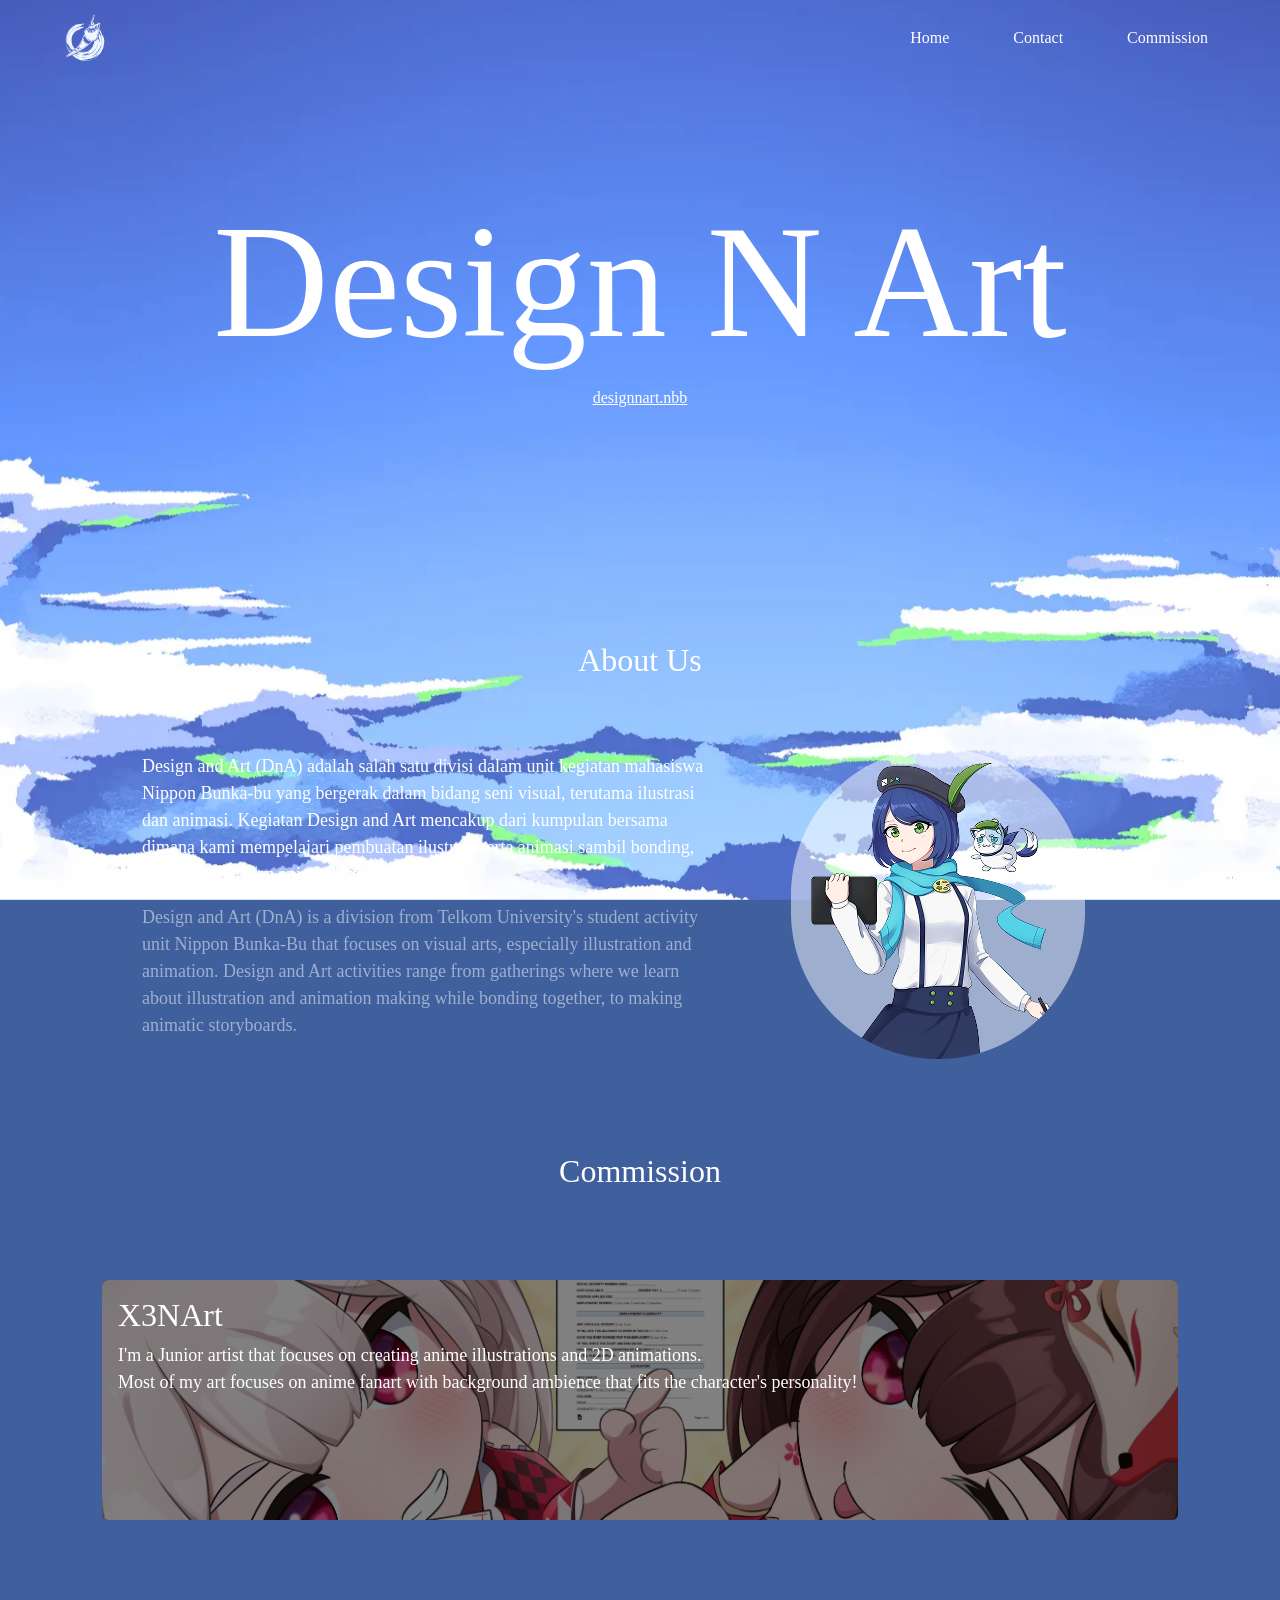
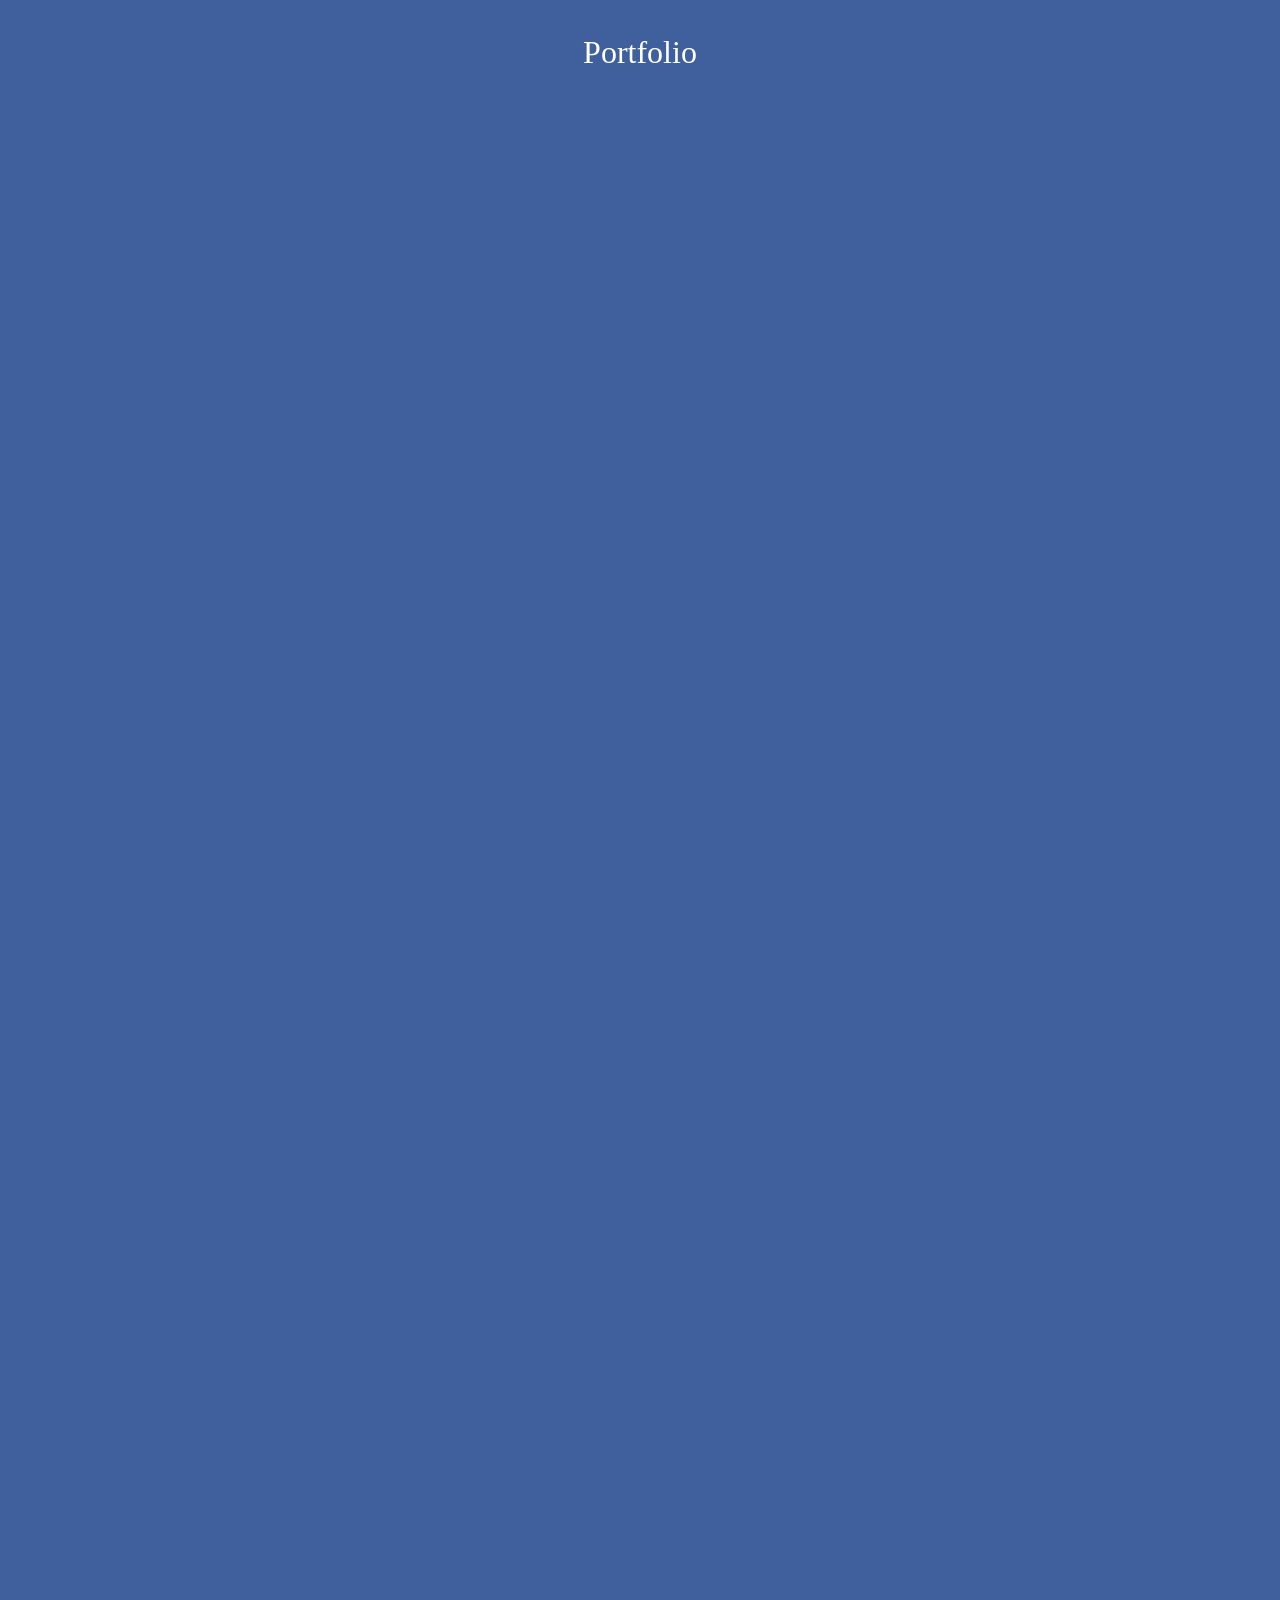
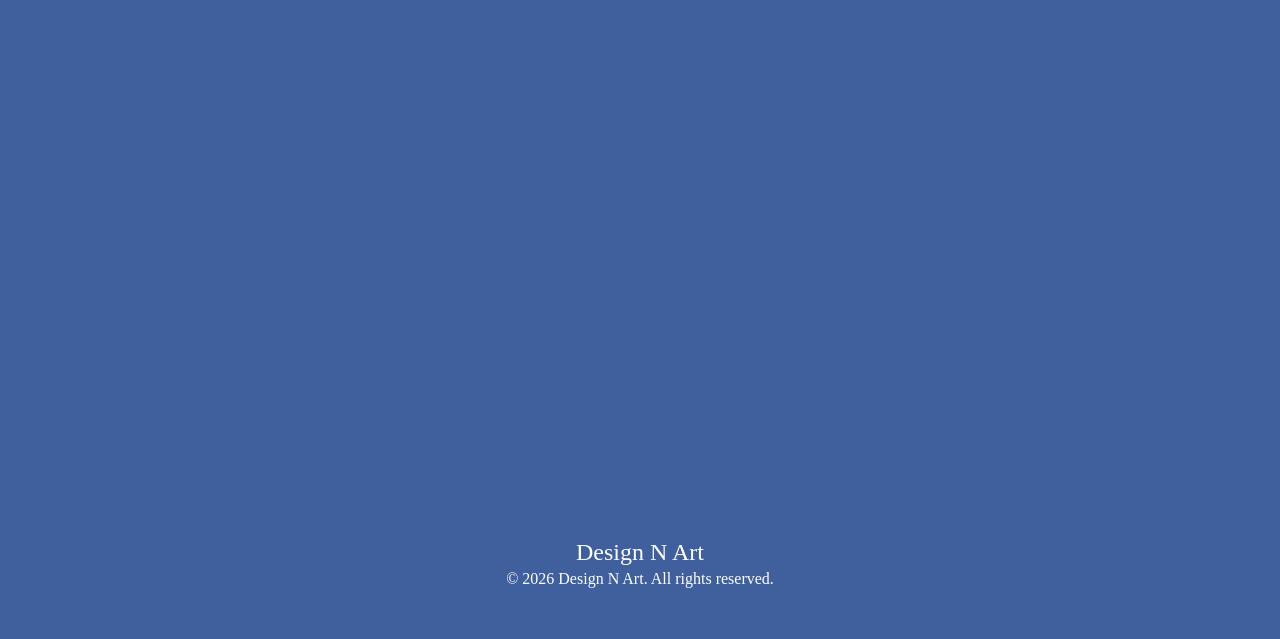
==== commit 197f53ae: "fix bug" ====
--- a/index.html
+++ b/index.html
@@ -102,37 +102,44 @@
 
         <div class="container text-center mb-4">
           <div class="row row-cols-2 row-cols-md-4 g-3 shift-left portfolio-row-pad">
-            <div class="col"><div class="portfolio-img" style="--img1: url('assets/images/drawing1.webp'); --img2: url('assets/images/clickhere.webp');"></div></div>
-            <div class="col"><div class="portfolio-img" style="--img1: url('assets/images/drawing2.webp'); --img2: url('assets/images/clickhere.webp');"></div></div>
-            <div class="col"><div class="portfolio-img" style="--img1: url('assets/images/drawing3.webp'); --img2: url('assets/images/clickhere.webp');"></div></div>
-            <div class="col"><div class="portfolio-img" style="--img1: url('assets/images/drawing4.webp'); --img2: url('assets/images/clickhere.webp');"></div></div>
+            <div class="col"><div class="portfolio-img" style="--img1: url('assets/images/drawing1.webp'); --img2: url('/assets/images/clickhere.webp');"></div></div>
+            <div class="col"><div class="portfolio-img" style="--img1: url('assets/images/drawing2.webp'); --img2: url('/assets/images/clickhere.webp');"></div></div>
+            <div class="col"><div class="portfolio-img" style="--img1: url('assets/images/drawing3.webp'); --img2: url('/assets/images/clickhere.webp');"></div></div>
+            <div class="col"><div class="portfolio-img" style="--img1: url('assets/images/drawing4.webp'); --img2: url('/assets/images/clickhere.webp');"></div></div>
           </div>
         </div>
 
         <div class="container text-center mb-4">
           <div class="row row-cols-2 row-cols-md-4 g-3 shift-right portfolio-row-pad">
-            <div class="col"><div class="portfolio-img" style="--img1: url('assets/images/drawing5.webp'); --img2: url('assets/images/clickhere.webp');"></div></div>
-            <div class="col"><div class="portfolio-img" style="--img1: url('assets/images/drawing6.webp'); --img2: url('assets/images/clickhere.webp');"></div></div>
-            <div class="col"><div class="portfolio-img" style="--img1: url('assets/images/drawing7.webp'); --img2: url('assets/images/clickhere.webp');"></div></div>
-            <div class="col"><div class="portfolio-img" style="--img1: url('assets/images/drawing8.webp'); --img2: url('assets/images/clickhere.webp');"></div></div>
+            <div class="col"><div class="portfolio-img" style="--img1: url('assets/images/drawing5.webp'); --img2: url('/assets/images/clickhere.webp');"></div></div>
+            <div class="col"><div class="portfolio-img" style="--img1: url('assets/images/drawing6.webp'); --img2: url('/assets/images/clickhere.webp');"></div></div>
+            <div class="col"><div class="portfolio-img" style="--img1: url('assets/images/drawing7.webp'); --img2: url('/assets/images/clickhere.webp');"></div></div>
+            <div class="col"><div class="portfolio-img" style="--img1: url('assets/images/drawing8.webp'); --img2: url('/assets/images/clickhere.webp');"></div></div>
           </div>
         </div>
 
         <div class="container text-center mb-4">
           <div class="row row-cols-2 row-cols-md-4 g-3 shift-left portfolio-row-pad">
-            <div class="col"><div class="portfolio-img" style="--img1: url('assets/images/drawing9.webp'); --img2: url('assets/images/clickhere.webp');"></div></div>
-            <div class="col"><div class="portfolio-img" style="--img1: url('assets/images/drawing10.webp'); --img2: url('assets/images/clickhere.webp');"></div></div>
-            <div class="col"><div class="portfolio-img" style="--img1: url('assets/images/drawing11.webp'); --img2: url('assets/images/clickhere.webp');"></div></div>
-            <div class="col"><div class="portfolio-img" style="--img1: url('assets/images/drawing12.webp'); --img2: url('assets/images/clickhere.webp');"></div></div>
+            <div class="col"><div class="portfolio-img" style="--img1: url('assets/images/drawing9.webp'); --img2: url('/assets/images/clickhere.webp');"></div></div>
+            <div class="col"><div class="portfolio-img" style="--img1: url('assets/images/drawing10.webp'); --img2: url('/assets/images/clickhere.webp');"></div></div>
+            <div class="col"><div class="portfolio-img" style="--img1: url('assets/images/drawing11.webp'); --img2: url('/assets/images/clickhere.webp');"></div></div>
+            <div class="col"><div class="portfolio-img" style="--img1: url('assets/images/drawing12.webp'); --img2: url('/assets/images/clickhere.webp');"></div></div>
           </div>
         </div>
 
         <div class="container text-center mb-4">
           <div class="row row-cols-2 row-cols-md-4 g-3 shift-right portfolio-row-pad">
-            <div class="col"><div class="portfolio-img" style="--img1: url('/assets/images/drawing13.webp'); --img2: url('/assets/images/clickhere.webp');"></div></div>
-            <div class="col"><div class="portfolio-img" style="--img1: url('/assets/images/drawing14.webp'); --img2: url('/assets/images/clickhere.webp');"></div></div>
-            <div class="col"><div class="portfolio-img" style="--img1: url('/assets/images/drawing15.webp'); --img2: url('/assets/images/clickhere.webp');"></div></div>
-            <div class="col"><div class="portfolio-img" style="--img1: url('/assets/images/drawing16.webp'); --img2: url('/assets/images/clickhere.webp');"></div></div>
+            <div class="col"><div class="portfolio-img" style="--img1: url('assets/images/drawing13.webp'); --img2: url('/assets/images/clickhere.webp');"></div></div>
+            <div class="col"><div class="portfolio-img" style="--img1: url('assets/images/drawing14.webp'); --img2: url('/assets/images/clickhere.webp');"></div></div>
+            <div class="col"><div class="portfolio-img" style="--img1: url('assets/images/drawing15.webp'); --img2: url('/assets/images/clickhere.webp');"></div></div>
+            <div class="col"><div class="portfolio-img" style="--img1: url('assets/images/drawing16.webp'); --img2: url('/assets/images/clickhere.webp');"></div></div>
+          </div>
+        </div>
+
+        <div class="container text-center mb-4">
+          <div class="row row-cols-2 row-cols-md-4 g-3 shift-left portfolio-row-pad">
+            <div class="col"><div class="portfolio-img" style="--img1: url('assets/images/drawing17.webp'); --img2: url('/assets/images/clickhere.webp');"></div></div>
+            <div class="col"><div class="portfolio-img" style="--img1: url('DesignAndArtNBB.github.io/assets/images/drawing18.webp'); --img2: url('/assets/images/clickhere.webp');"></div></div>
           </div>
         </div>
       </section>
@@ -140,7 +147,7 @@
 <!-- uncomment this if you want to add more portfolio images -->
         <!-- <div class="container text-center mb-4">
           <div class="row row-cols-2 row-cols-md-4 g-3 shift-left portfolio-row-pad">
-            <div class="col"><div class="portfolio-img" style="--img1: url('/assets/images/drawing17.jpg'); --img2: url('/assets/images/clickhere.webp');"></div></div>
+            <div class="col"><div class="portfolio-img" style="--img1: url('/assets/images/drawing17.png'); --img2: url('/assets/images/clickhere.webp');"></div></div>
             <div class="col"><div class="portfolio-img" style="--img1: url('/assets/images/drawing18.png'); --img2: url('/assets/images/clickhere.webp');"></div></div>
             <div class="col"><div class="portfolio-img" style="--img1: url('/assets/images/drawing19.png'); --img2: url('/assets/images/clickhere.webp');"></div></div>
             <div class="col"><div class="portfolio-img" style="--img1: url('/assets/images/drawing20.png'); --img2: url('/assets/images/clickhere.webp');"></div></div>
@@ -168,4 +175,4 @@
       renderNavbar("home");
     </script>
   </body>
-</html>+</html>
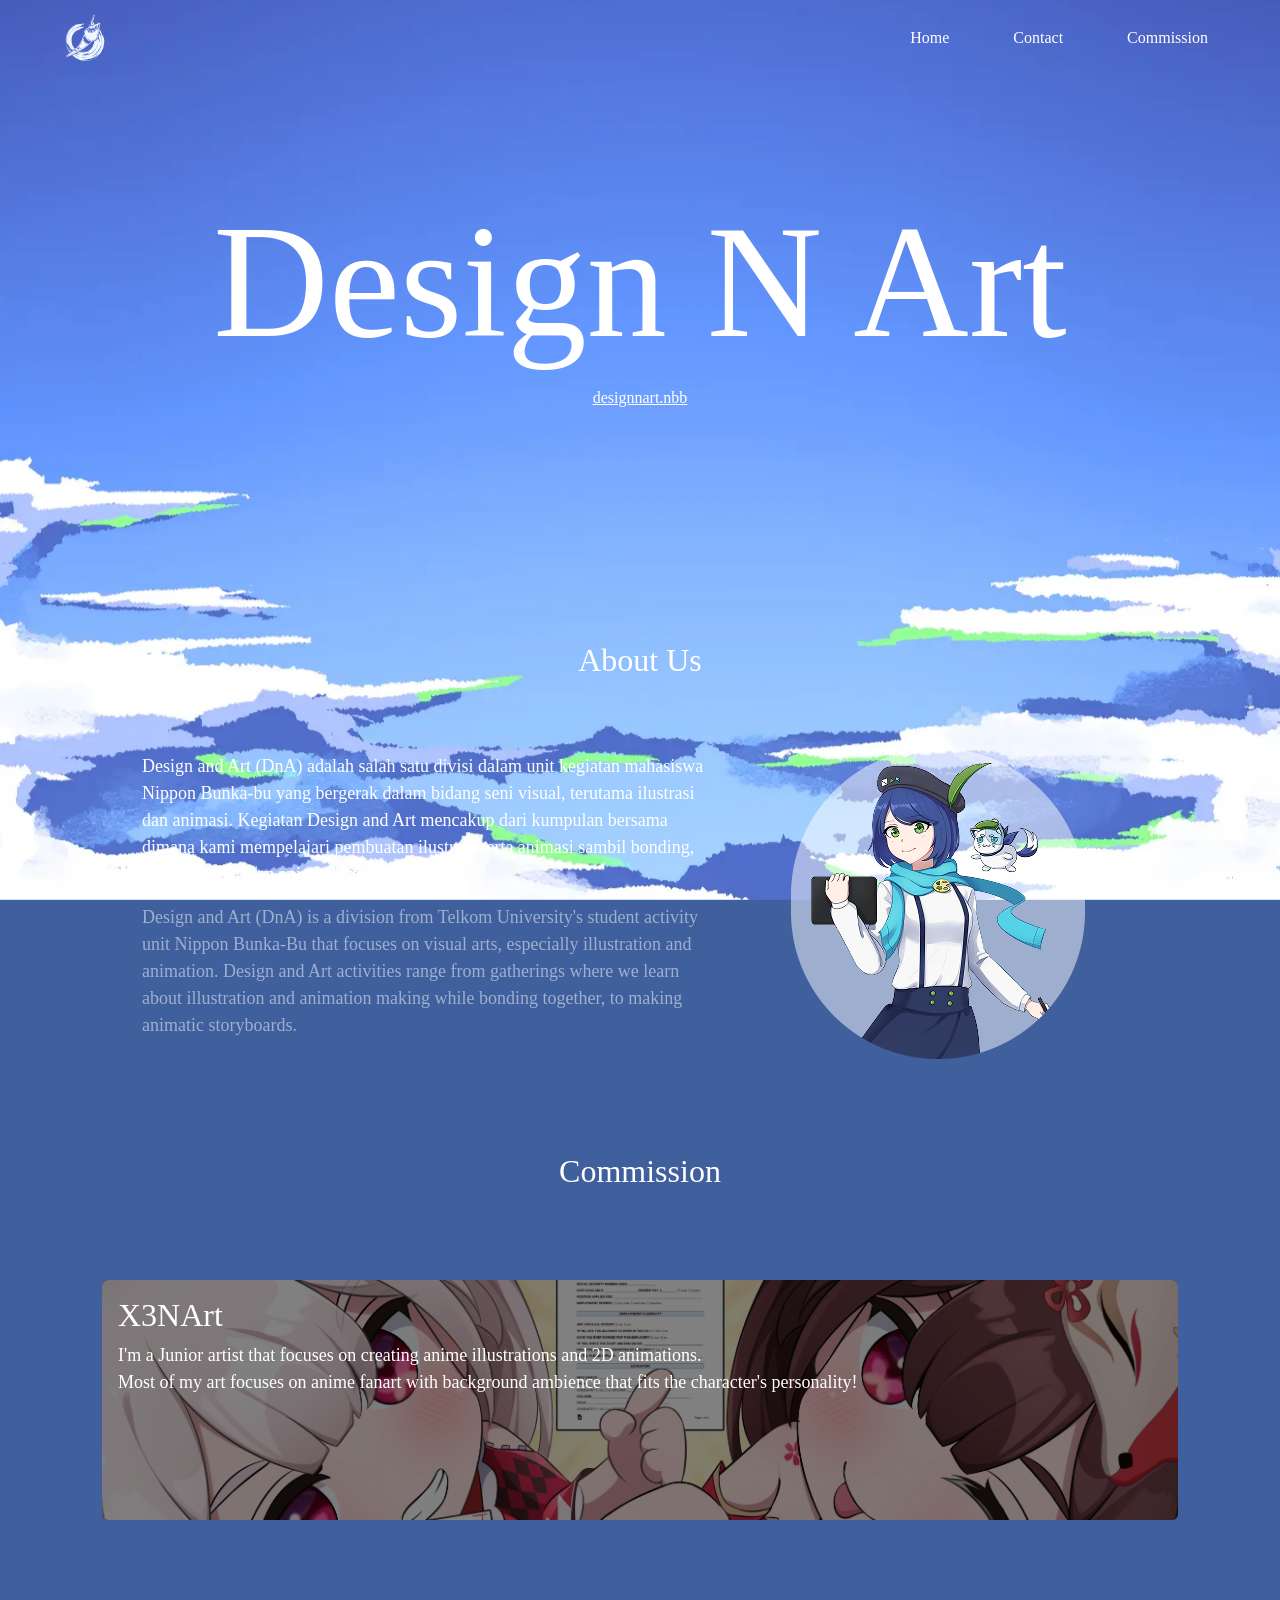
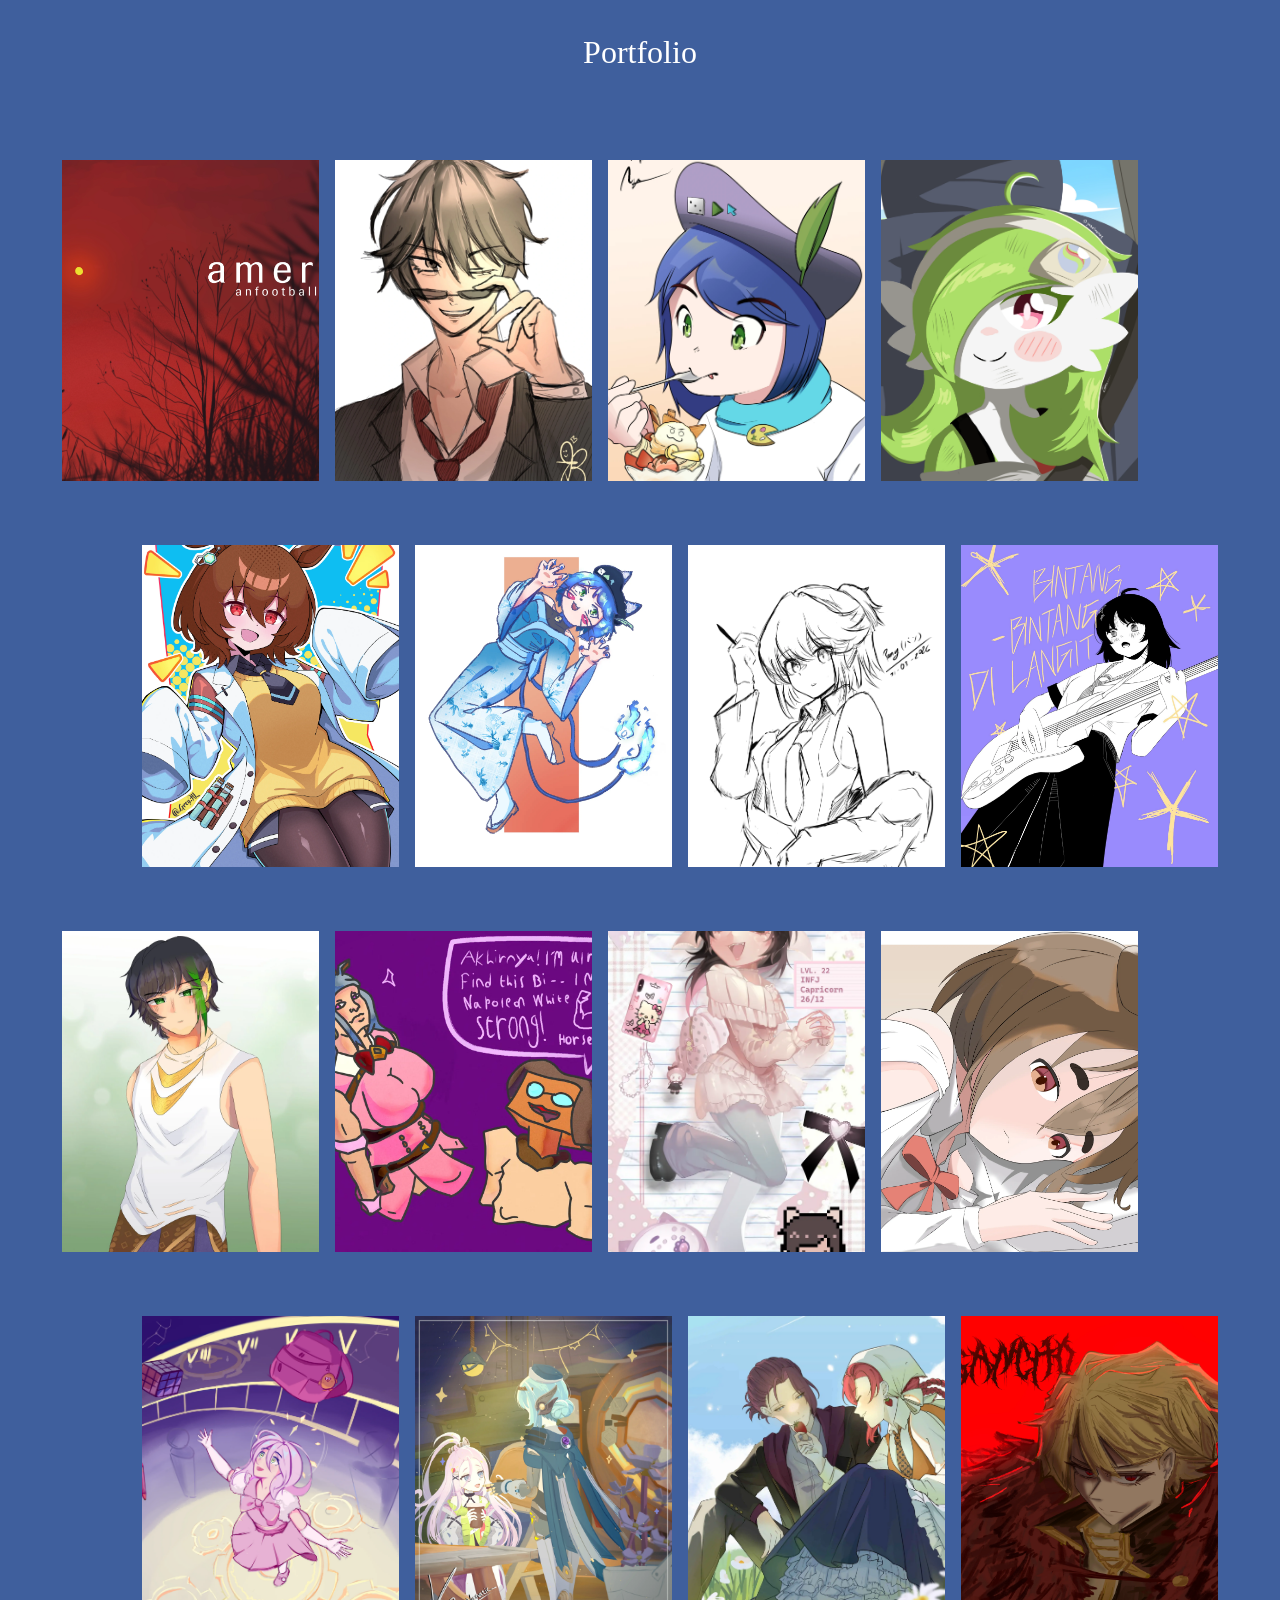
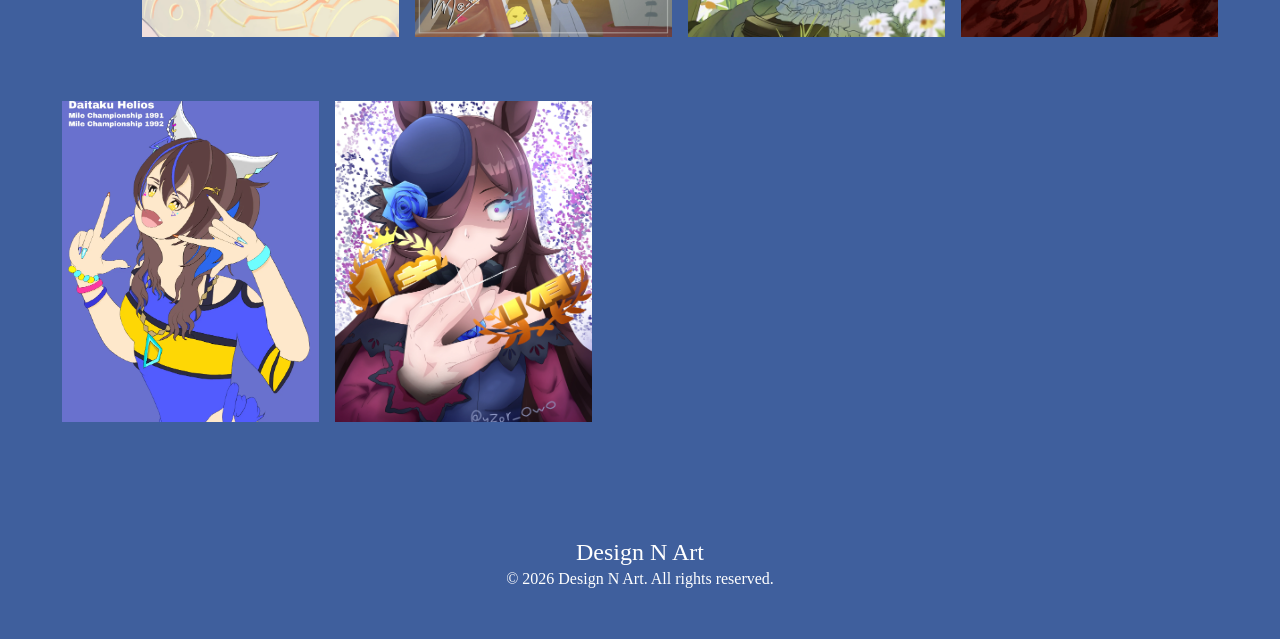
==== commit dd55e598: "bug fix" ====
--- a/index.html
+++ b/index.html
@@ -100,59 +100,140 @@
 
       <h3 class="text-center">Art Portfolio</h3> -->
 
-        <div class="container text-center mb-4">
-          <div class="row row-cols-2 row-cols-md-4 g-3 shift-left portfolio-row-pad">
-            <div class="col"><div class="portfolio-img" style="--img1: url('assets/images/drawing1.webp'); --img2: url('/assets/images/clickhere.webp');"></div></div>
-            <div class="col"><div class="portfolio-img" style="--img1: url('assets/images/drawing2.webp'); --img2: url('/assets/images/clickhere.webp');"></div></div>
-            <div class="col"><div class="portfolio-img" style="--img1: url('assets/images/drawing3.webp'); --img2: url('/assets/images/clickhere.webp');"></div></div>
-            <div class="col"><div class="portfolio-img" style="--img1: url('assets/images/drawing4.webp'); --img2: url('/assets/images/clickhere.webp');"></div></div>
-          </div>
-        </div>
-
-        <div class="container text-center mb-4">
-          <div class="row row-cols-2 row-cols-md-4 g-3 shift-right portfolio-row-pad">
-            <div class="col"><div class="portfolio-img" style="--img1: url('assets/images/drawing5.webp'); --img2: url('/assets/images/clickhere.webp');"></div></div>
-            <div class="col"><div class="portfolio-img" style="--img1: url('assets/images/drawing6.webp'); --img2: url('/assets/images/clickhere.webp');"></div></div>
-            <div class="col"><div class="portfolio-img" style="--img1: url('assets/images/drawing7.webp'); --img2: url('/assets/images/clickhere.webp');"></div></div>
-            <div class="col"><div class="portfolio-img" style="--img1: url('assets/images/drawing8.webp'); --img2: url('/assets/images/clickhere.webp');"></div></div>
-          </div>
-        </div>
-
-        <div class="container text-center mb-4">
-          <div class="row row-cols-2 row-cols-md-4 g-3 shift-left portfolio-row-pad">
-            <div class="col"><div class="portfolio-img" style="--img1: url('assets/images/drawing9.webp'); --img2: url('/assets/images/clickhere.webp');"></div></div>
-            <div class="col"><div class="portfolio-img" style="--img1: url('assets/images/drawing10.webp'); --img2: url('/assets/images/clickhere.webp');"></div></div>
-            <div class="col"><div class="portfolio-img" style="--img1: url('assets/images/drawing11.webp'); --img2: url('/assets/images/clickhere.webp');"></div></div>
-            <div class="col"><div class="portfolio-img" style="--img1: url('assets/images/drawing12.webp'); --img2: url('/assets/images/clickhere.webp');"></div></div>
-          </div>
-        </div>
-
-        <div class="container text-center mb-4">
-          <div class="row row-cols-2 row-cols-md-4 g-3 shift-right portfolio-row-pad">
-            <div class="col"><div class="portfolio-img" style="--img1: url('assets/images/drawing13.webp'); --img2: url('/assets/images/clickhere.webp');"></div></div>
-            <div class="col"><div class="portfolio-img" style="--img1: url('assets/images/drawing14.webp'); --img2: url('/assets/images/clickhere.webp');"></div></div>
-            <div class="col"><div class="portfolio-img" style="--img1: url('assets/images/drawing15.webp'); --img2: url('/assets/images/clickhere.webp');"></div></div>
-            <div class="col"><div class="portfolio-img" style="--img1: url('assets/images/drawing16.webp'); --img2: url('/assets/images/clickhere.webp');"></div></div>
-          </div>
-        </div>
-
-        <div class="container text-center mb-4">
-          <div class="row row-cols-2 row-cols-md-4 g-3 shift-left portfolio-row-pad">
-            <div class="col"><div class="portfolio-img" style="--img1: url('assets/images/drawing17.webp'); --img2: url('/assets/images/clickhere.webp');"></div></div>
-            <div class="col"><div class="portfolio-img" style="--img1: url('DesignAndArtNBB.github.io/assets/images/drawing18.webp'); --img2: url('/assets/images/clickhere.webp');"></div></div>
-          </div>
-        </div>
-      </section>
-
-<!-- uncomment this if you want to add more portfolio images -->
-        <!-- <div class="container text-center mb-4">
-          <div class="row row-cols-2 row-cols-md-4 g-3 shift-left portfolio-row-pad">
-            <div class="col"><div class="portfolio-img" style="--img1: url('/assets/images/drawing17.png'); --img2: url('/assets/images/clickhere.webp');"></div></div>
-            <div class="col"><div class="portfolio-img" style="--img1: url('/assets/images/drawing18.png'); --img2: url('/assets/images/clickhere.webp');"></div></div>
-            <div class="col"><div class="portfolio-img" style="--img1: url('/assets/images/drawing19.png'); --img2: url('/assets/images/clickhere.webp');"></div></div>
-            <div class="col"><div class="portfolio-img" style="--img1: url('/assets/images/drawing20.png'); --img2: url('/assets/images/clickhere.webp');"></div></div>
-          </div>
-        </div> -->
+
+  <div class="container text-center mb-4">
+    <div class="row row-cols-2 row-cols-md-4 g-3 shift-left portfolio-row-pad">
+      <div class="col">
+        <div class="portfolio-img-container">
+          <img src="assets/images/drawing1.webp" class="portfolio-img-fluid" alt="Drawing 1">
+          <div class="portfolio-overlay" style="background-image: url('assets/images/clickhere.webp');"></div>
+        </div>
+      </div>
+      <div class="col">
+        <div class="portfolio-img-container">
+          <img src="assets/images/drawing2.webp" class="portfolio-img-fluid" alt="Drawing 2">
+          <div class="portfolio-overlay" style="background-image: url('assets/images/clickhere.webp');"></div>
+        </div>
+      </div>
+      <div class="col">
+        <div class="portfolio-img-container">
+          <img src="assets/images/drawing3.webp" class="portfolio-img-fluid" alt="Drawing 3">
+          <div class="portfolio-overlay" style="background-image: url('assets/images/clickhere.webp');"></div>
+        </div>
+      </div>
+      <div class="col">
+        <div class="portfolio-img-container">
+          <img src="assets/images/drawing4.webp" class="portfolio-img-fluid" alt="Drawing 4">
+          <div class="portfolio-overlay" style="background-image: url('assets/images/clickhere.webp');"></div>
+        </div>
+      </div>
+    </div>
+  </div>
+
+  <div class="container text-center mb-4">
+    <div class="row row-cols-2 row-cols-md-4 g-3 shift-right portfolio-row-pad">
+      <div class="col">
+        <div class="portfolio-img-container">
+          <img src="assets/images/drawing5.webp" class="portfolio-img-fluid" alt="Drawing 5">
+          <div class="portfolio-overlay" style="background-image: url('assets/images/clickhere.webp');"></div>
+        </div>
+      </div>
+      <div class="col">
+        <div class="portfolio-img-container">
+          <img src="assets/images/drawing6.webp" class="portfolio-img-fluid" alt="Drawing 6">
+          <div class="portfolio-overlay" style="background-image: url('assets/images/clickhere.webp');"></div>
+        </div>
+      </div>
+      <div class="col">
+        <div class="portfolio-img-container">
+          <img src="assets/images/drawing7.webp" class="portfolio-img-fluid" alt="Drawing 7">
+          <div class="portfolio-overlay" style="background-image: url('assets/images/clickhere.webp');"></div>
+        </div>
+      </div>
+      <div class="col">
+        <div class="portfolio-img-container">
+          <img src="assets/images/drawing8.webp" class="portfolio-img-fluid" alt="Drawing 8">
+          <div class="portfolio-overlay" style="background-image: url('assets/images/clickhere.webp');"></div>
+        </div>
+      </div>
+    </div>
+  </div>
+
+  <div class="container text-center mb-4">
+    <div class="row row-cols-2 row-cols-md-4 g-3 shift-left portfolio-row-pad">
+      <div class="col">
+        <div class="portfolio-img-container">
+          <img src="assets/images/drawing9.webp" class="portfolio-img-fluid" alt="Drawing 9">
+          <div class="portfolio-overlay" style="background-image: url('assets/images/clickhere.webp');"></div>
+        </div>
+      </div>
+      <div class="col">
+        <div class="portfolio-img-container">
+          <img src="assets/images/drawing10.webp" class="portfolio-img-fluid" alt="Drawing 10">
+          <div class="portfolio-overlay" style="background-image: url('assets/images/clickhere.webp');"></div>
+        </div>
+      </div>
+      <div class="col">
+        <div class="portfolio-img-container">
+          <img src="assets/images/drawing11.webp" class="portfolio-img-fluid" alt="Drawing 11">
+          <div class="portfolio-overlay" style="background-image: url('assets/images/clickhere.webp');"></div>
+        </div>
+      </div>
+      <div class="col">
+        <div class="portfolio-img-container">
+          <img src="assets/images/drawing12.webp" class="portfolio-img-fluid" alt="Drawing 12">
+          <div class="portfolio-overlay" style="background-image: url('assets/images/clickhere.webp');"></div>
+        </div>
+      </div>
+    </div>
+  </div>
+
+  <div class="container text-center mb-4">
+    <div class="row row-cols-2 row-cols-md-4 g-3 shift-right portfolio-row-pad">
+      <div class="col">
+        <div class="portfolio-img-container">
+          <img src="assets/images/drawing13.webp" class="portfolio-img-fluid" alt="Drawing 13">
+          <div class="portfolio-overlay" style="background-image: url('assets/images/clickhere.webp');"></div>
+        </div>
+      </div>
+      <div class="col">
+        <div class="portfolio-img-container">
+          <img src="assets/images/drawing14.webp" class="portfolio-img-fluid" alt="Drawing 14">
+          <div class="portfolio-overlay" style="background-image: url('assets/images/clickhere.webp');"></div>
+        </div>
+      </div>
+      <div class="col">
+        <div class="portfolio-img-container">
+          <img src="assets/images/drawing15.webp" class="portfolio-img-fluid" alt="Drawing 15">
+          <div class="portfolio-overlay" style="background-image: url('assets/images/clickhere.webp');"></div>
+        </div>
+      </div>
+      <div class="col">
+        <div class="portfolio-img-container">
+          <img src="assets/images/drawing16.webp" class="portfolio-img-fluid" alt="Drawing 16">
+          <div class="portfolio-overlay" style="background-image: url('assets/images/clickhere.webp');"></div>
+        </div>
+      </div>
+    </div>
+  </div>
+
+  <div class="container text-center mb-4">
+    <div class="row row-cols-2 row-cols-md-4 g-3 shift-left portfolio-row-pad">
+      <div class="col">
+        <div class="portfolio-img-container">
+          <img src="assets/images/drawing17.webp" class="portfolio-img-fluid" alt="Drawing 17">
+          <div class="portfolio-overlay" style="background-image: url('assets/images/clickhere.webp');"></div>
+        </div>
+      </div>
+      <div class="col">
+        <div class="portfolio-img-container">
+          <img src="assets/images/drawing18.webp" class="portfolio-img-fluid" alt="Drawing 18">
+          <div class="portfolio-overlay" style="background-image: url('assets/images/clickhere.webp');"></div>
+        </div>
+      </div>
+    </div>
+  </div>
+</section>
       
     </main>
 
--- a/assets/css/style.css
+++ b/assets/css/style.css
@@ -143,12 +143,13 @@
 }
 
 /* ==========================================================================
-   5. PORTFOLIO & CARDS
+   5. PORTFOLIO & CARDS (UPDATED)
    ========================================================================== */
 .portfolio-row-pad {
   padding: 20px;
 }
 
+/* TETAP DISISAKAN - dipakai untuk layouting */
 .card-stack {
   display: flex;
   flex-direction: column;
@@ -157,6 +158,7 @@
   padding: 20px;
 }
 
+/* TETAP DISISAKAN - untuk efek zigzag portfolio Anda */
 .shift-left {
   transform: translateX(-40px);
 }
@@ -165,32 +167,40 @@
   transform: translateX(40px);
 }
 
-.portfolio-img {
+/* BARU: Container pembungkus tag <img> agar rasionya tetap 4:5 */
+.portfolio-img-container {
   position: relative;
   width: 100%;
   aspect-ratio: 4 / 5;
   overflow: hidden;
   cursor: zoom-in;
-  background-image: var(--img1);
+}
+
+/* BARU: Mengatur tag <img> murni agar berlagak seperti background cover */
+.portfolio-img-fluid {
+  width: 100%;
+  height: 100%;
+  object-fit: cover;
+  display: block;
+}
+
+/* BARU: Mengatur overlay gambar clickhere.webp saat di-hover */
+.portfolio-overlay {
+  position: absolute;
+  inset: 0;
+  opacity: 0;
+  transition: opacity 0.3s ease;
   background-size: cover;
   background-position: center;
-}
-
-.portfolio-img::after {
-  content: "";
-  position: absolute;
-  inset: 0;
-  opacity: 0;
-  transition: opacity 0.3s ease;
-  background-image: var(--img2);
-  background-size: cover;
-  background-position: center;
-}
-
-.portfolio-img:hover::after {
+  pointer-events: none; /* Supaya klik tembus ke gambar asli di bawahnya */
+}
+
+/* BARU: Efek hover untuk memunculkan clickhere.webp */
+.portfolio-img-container:hover .portfolio-overlay {
   opacity: 1;
 }
 
+/* TETAP DISISAKAN - dipakai untuk thumbnail di halaman detail */
 .thumb-wrapper {
   display: flex;
   justify-content: center;
@@ -200,6 +210,7 @@
   overflow: hidden;
 }
 
+/* TETAP DISISAKAN - dipakai untuk gambar thumbnail di halaman detail */
 .thumb-img {
   width: 100%;
   height: 100%;
